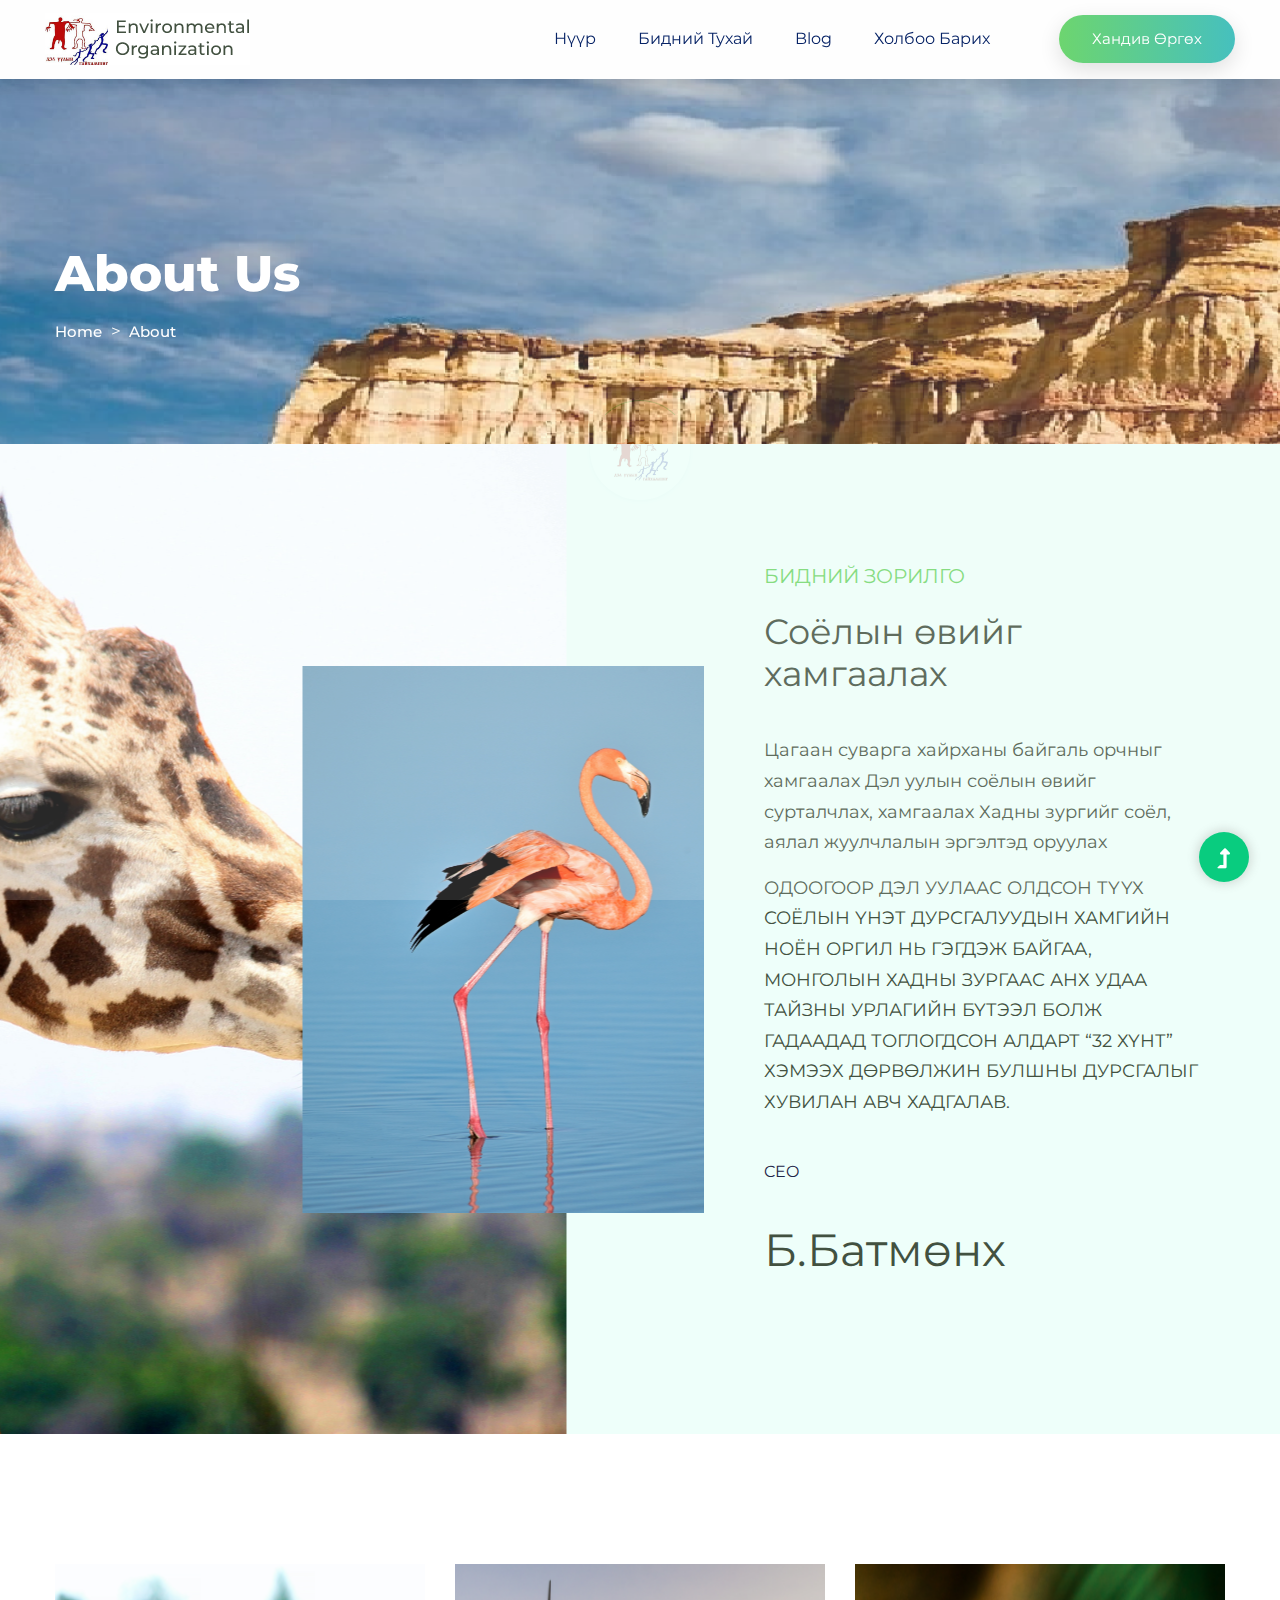
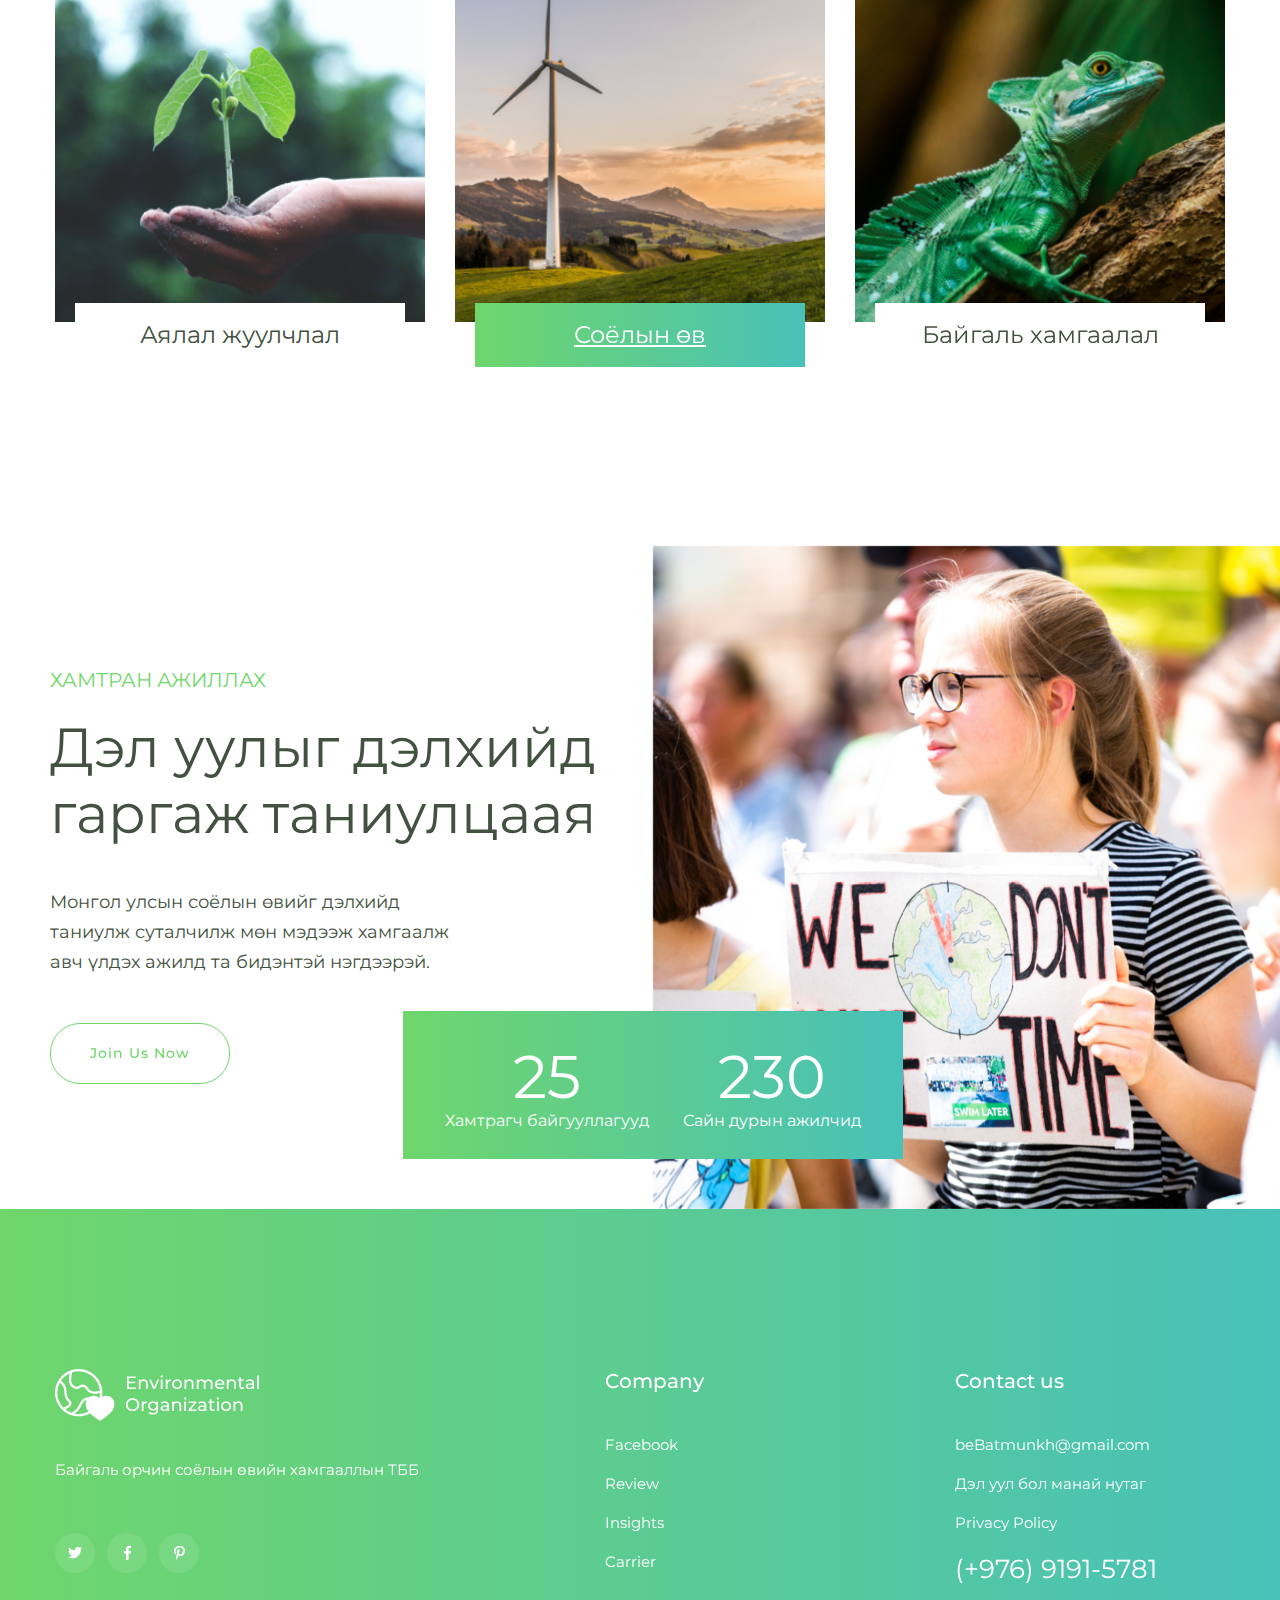
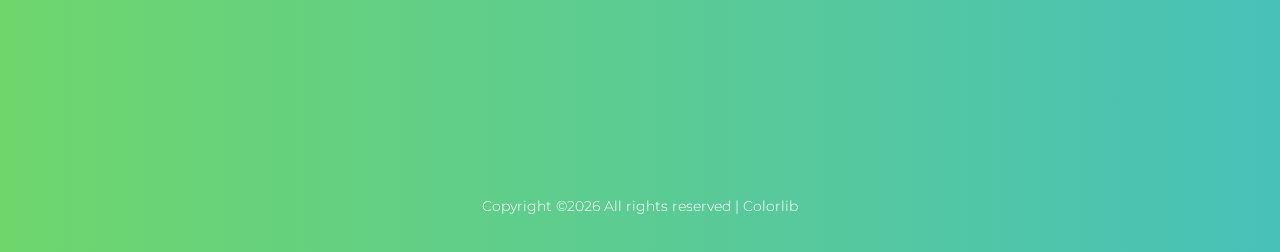
==== about.html @ ef994e54 "Initial commit" ====
<!doctype html>
<html class="no-js" lang="zxx">
<head>
    <meta charset="utf-8">
    <meta http-equiv="x-ua-compatible" content="ie=edge">
    <title>Бидний тухай</title>
    <meta name="description" content="">
    <meta name="viewport" content="width=device-width, initial-scale=1">
    <link rel="manifest" href="site.webmanifest">
    <link rel="shortcut icon" type="image/x-icon" href="assets/img/favicon.ico">

    <!-- CSS here -->
    <link rel="stylesheet" href="assets/css/bootstrap.min.css">
    <link rel="stylesheet" href="assets/css/owl.carousel.min.css">
    <link rel="stylesheet" href="assets/css/slicknav.css">
    <link rel="stylesheet" href="assets/css/flaticon.css">
    <link rel="stylesheet" href="assets/css/progressbar_barfiller.css">
    <link rel="stylesheet" href="assets/css/gijgo.css">
    <link rel="stylesheet" href="assets/css/animate.min.css">
    <link rel="stylesheet" href="assets/css/animated-headline.css">
    <link rel="stylesheet" href="assets/css/magnific-popup.css">
    <link rel="stylesheet" href="assets/css/fontawesome-all.min.css">
    <link rel="stylesheet" href="assets/css/themify-icons.css">
    <link rel="stylesheet" href="assets/css/slick.css">
    <link rel="stylesheet" href="assets/css/nice-select.css">
    <link rel="stylesheet" href="assets/css/style.css">
</head>
<body>
    <!-- ? Preloader Start -->
    <div id="preloader-active">
        <div class="preloader d-flex align-items-center justify-content-center">
            <div class="preloader-inner position-relative">
                <div class="preloader-circle"></div>
                <div class="preloader-img pere-text">
                    <img src="assets/img/logo/loder.jpg" alt="">
                </div>
            </div>
        </div>
    </div>
    <!-- Preloader Start -->
    <header>
        <!-- Header Start -->
        <div class="header-area">
            <div class="main-header ">
                <div class="header-bottom  header-sticky">
                    <div class="container-fluid">
                        <div class="row align-items-center">
                            <!-- Logo -->
                            <div class="col-xl-2 col-lg-2">
                                <div class="logo">
                                    <a href="index.html"><img src="assets/img/logo/logo.png" alt=""></a>
                                </div>
                            </div>
                            <div class="col-xl-10 col-lg-10">
                                <div class="menu-wrapper  d-flex align-items-center justify-content-end">
                                    <!-- Main-menu -->
                                    <div class="main-menu d-none d-lg-block">
                                        <nav>
                                            <ul id="navigation">                                                                                          
                                                <li><a href="index.html">Нүүр</a></li>
                                                <li><a href="about.html">Бидний тухай</a></li>
                                                <li><a href="blog.html">Blog</a>
                                                    <ul class="submenu">
                                                        <li><a href="blog.html">Blog</a></li>
                                                        <!-- <li><a href="blog_details.html">Blog Details</a></li> -->
                                                        <!-- <li><a href="elements.html">Element</a></li> -->
                                                    </ul>
                                                </li>
                                                <li><a href="contact.html">Холбоо барих</a></li>
                                            </ul>
                                        </nav>
                                    </div>
                                    <!-- Header-btn -->
                                    <div class="header-right-btn d-none d-lg-block ml-20">
                                        <a href="contact.html" class="btn header-btn">Хандив өргөх</a>
                                    </div>
                                </div>
                            </div> 
                            <!-- Mobile Menu -->
                            <div class="col-12">
                                <div class="mobile_menu d-block d-lg-none"></div>
                            </div>
                        </div>
                    </div>
                </div>
            </div>
        </div>
        <!-- Header End -->
    </header>
    <main>
        <!--? Hero Start -->
        <div class="slider-area2">
            <div class="slider-height2 d-flex align-items-center">
                <div class="container">
                    <div class="row">
                        <div class="col-xl-12">
                            <div class="hero-cap hero-cap2 pt-70">
                                <h2>About us</h2>
                                <nav aria-label="breadcrumb">
                                    <ol class="breadcrumb">
                                        <li class="breadcrumb-item"><a href="index.html">Home</a></li>
                                        <li class="breadcrumb-item"><a href="#">About</a></li> 
                                    </ol>
                                </nav>
                            </div>
                        </div>
                    </div>
                </div>
            </div>
        </div>
        <!-- Hero End -->

        <!--? Visit Our Tailor Start -->
        <div class="visit-tailor-area fix">
            <!--Right Contents  -->
            <div class="tailor-offers"></div>
            <!-- left Contents -->
            <div class="tailor-details">
                <span>Бидний зорилго</span>
                <h2>Соёлын өвийг хамгаалах</h2>
                <p>Цагаан суварга хайрханы байгаль орчныг хамгаалах
                    Дэл уулын соёлын өвийг сурталчлах, хамгаалах
                    Хадны зургийг соёл, аялал жуулчлалын эргэлтэд оруулах</p>
                <p class="pera-bottom">ОДООГООР ДЭЛ УУЛААС ОЛДСОН ТҮҮХ СОЁЛЫН ҮНЭТ ДУРСГАЛУУДЫН ХАМГИЙН НОЁН ОРГИЛ НЬ ГЭГДЭЖ БАЙГАА,
                    МОНГОЛЫН ХАДНЫ ЗУРГААС АНХ УДАА ТАЙЗНЫ УРЛАГИЙН БҮТЭЭЛ БОЛЖ ГАДААДАД ТОГЛОГДСОН АЛДАРТ “32 ХҮНТ” ХЭМЭЭХ ДӨРВӨЛЖИН 
                    БУЛШНЫ ДУРСГАЛЫГ ХУВИЛАН АВЧ ХАДГАЛАВ. </p>
                <div class="footer-tittles">
                    <p>CEO</p>
                    <h2>Б.Батмөнх</h2>
                </div>
            </div>
        </div>
        <!-- Visit Our Tailor End -->
        <!--? Services Area Start -->
        <div class="service-area section-padding30">
            <div class="container">
                <div class="row">
                    <div class="col-lg-4 col-md-6 col-sm-11">
                        <div class="single-cat text-center mb-30">
                            <div class="cat-icon">
                                <img src="assets/img/gallery/services1.png" alt="">
                            </div>
                            <div class="cat-cap">
                                <h5><a href="blog_resort.html">Аялал жуулчлал</a></h5>
                            </div>
                        </div>
                    </div>
                    <div class="col-lg-4 col-md-6 col-sm-11">
                        <div class="single-cat active text-center mb-30">
                            <div class="cat-icon">
                                <img src="assets/img/gallery/services2.png" alt="">
                            </div>
                            <div class="cat-cap">
                                <h5><a href="blog_details.html">Соёлын өв</a></h5>
                            </div>
                        </div>
                    </div>
                    <div class="col-lg-4 col-md-6 col-sm-11">
                        <div class="single-cat text-center mb-30">
                            <div class="cat-icon">
                                <img src="assets/img/gallery/services3.png" alt="">
                            </div>
                            <div class="cat-cap">
                                <h5><a href="#">Байгаль хамгаалал</a></h5>
                            </div>
                        </div>
                    </div>
                </div>
            </div>
        </div>
        <!-- Services Area End -->
        <!--? About Area Start -->
        <section class="support-company-area fix pt-10">
            <div class="support-wrapper align-items-center">
                <div class="left-content">
                    <!-- section tittle -->
                    <div class="section-tittle section-tittle2 mb-30">
                        <span>Хамтран ажиллах</span>
                        <h2>Дэл уулыг дэлхийд гаргаж таниулцаая</h2>
                    </div>
                    <div class="support-caption">
                        <p class="pera-top">Монгол улсын соёлын өвийг дэлхийд таниулж суталчилж мөн мэдээж хамгаалж авч үлдэх ажилд 
                            та бидэнтэй нэгдээрэй.
                        </p>
                        <a href="#" class="border-btn">Join Us Now</a>
                    </div>
                </div>
                <div class="right-content">
                    <!-- img -->
                    <div class="right-img">
                        <img src="assets/img/gallery/safe_in.png" alt="">
                    </div>
                    <div class="support-img-cap text-center d-flex">
                        <div class="single-one">
                            <span>25</span>
                            <p>Хамтрагч байгууллагууд</p>
                        </div>
                        <div class="single-two">
                            <span>230</span>
                            <p>Сайн дурын ажилчид</p>
                        </div>
                    </div>
                </div>
            </div>
        </section>
        <!-- About Area End -->
    </main>
    <footer>
        <div class="footer-wrapper">
         <!-- Footer Start-->
         <div class="footer-area footer-padding">
           <div class="container ">
             <div class="row justify-content-between">
               <div class="col-xl-4 col-lg-3 col-md-8 col-sm-8">
                 <div class="single-footer-caption mb-50">
                   <div class="single-footer-caption mb-30">
                     <!-- logo -->
                     <div class="footer-logo mb-35">
                       <a href="index.html"><img src="assets/img/logo/logo2_footer.png" alt=""></a>
                     </div>
                     <div class="footer-tittle">
                       <div class="footer-pera">
                         <p>Байгаль орчин соёлын өвийн хамгааллын ТББ</p>
                       </div>
                     </div>
                     <!-- social -->
                     <div class="footer-social">
                       <a href="#"><i class="fab fa-twitter"></i></a>
                       <a href="https://www.facebook.com/DelUulMongolia/?ref=page_internal"><i class="fab fa-facebook-f"></i></a>
                       <a href="#"><i class="fab fa-pinterest-p"></i></a>
                     </div>
                   </div>
                 </div>
               </div>
               
               <div class="col-xl-2 col-lg-2 col-md-4 col-sm-4">
                 <div class="single-footer-caption mb-50">
                   <div class="footer-tittle">
                     <h4>Company</h4>
                     <ul>
                       <li><a href="https://www.facebook.com/DelUulMongolia/?ref=page_internal">Facebook</a></li>
                       <li><a href="#">Review</a></li>
                       <li><a href="#">Insights</a></li>
                       <li><a href="#">Carrier</a></li>
                     </ul>
                   </div>
                 </div>
               </div>
               <div class="col-xl-3 col-lg-4 col-md-6 col-sm-4">
                 <div class="single-footer-caption mb-50">
                   <div class="footer-tittle">
                     <h4>Contact us</h4>
                     <ul>
                       <li><a href="#">beBatmunkh@gmail.com</a></li>
                       <li><a href="#">Дэл уул бол манай нутаг</a></li>
                       <li><a href="#">Privacy Policy</a></li>
                       <li class="number"><a href="#">(+976) 9191-5781</a></li>
                     </ul>
                   </div>
                 </div>
               </div>
             </div>
           </div>
         </div>
         <!-- footer-bottom area -->
         <div class="footer-bottom-area">
           <div class="container">
             <div class="footer-border">
               <div class="row d-flex align-items-center">
                 <div class="col-xl-12 ">
                   <div class="footer-copy-right text-center">
                     <p><!-- Link back to Colorlib can't be removed. Template is licensed under CC BY 3.0. -->
                      Copyright &copy;<script>document.write(new Date().getFullYear());</script> All rights reserved | <a href="https://colorlib.com" target="_blank">Colorlib</a>
                      <!-- Link back to Colorlib can't be removed. Template is licensed under CC BY 3.0. --></p>
                    </div>
                  </div>
                </div>
              </div>
            </div>
          </div>
          <!-- Footer End-->
        </div>
      </footer>

      <!-- Scroll Up -->
      <div id="back-top" >
        <a title="Go to Top" href="#"> <i class="fas fa-level-up-alt"></i></a>
    </div>

    <!-- JS here -->

    <script src="./assets/js/vendor/modernizr-3.5.0.min.js"></script>
    <!-- Jquery, Popper, Bootstrap -->
    <script src="./assets/js/vendor/jquery-1.12.4.min.js"></script>
    <script src="./assets/js/popper.min.js"></script>
    <script src="./assets/js/bootstrap.min.js"></script>
    <!-- Jquery Mobile Menu -->
    <script src="./assets/js/jquery.slicknav.min.js"></script>

    <!-- Jquery Slick , Owl-Carousel Plugins -->
    <script src="./assets/js/owl.carousel.min.js"></script>
    <script src="./assets/js/slick.min.js"></script>
    <!-- One Page, Animated-HeadLin -->
    <script src="./assets/js/wow.min.js"></script>
    <script src="./assets/js/animated.headline.js"></script>
    <script src="./assets/js/jquery.magnific-popup.js"></script>

    <!-- Date Picker -->
    <script src="./assets/js/gijgo.min.js"></script>
    <!-- Nice-select, sticky -->
    <script src="./assets/js/jquery.nice-select.min.js"></script>
    <script src="./assets/js/jquery.sticky.js"></script>
    <!-- Progress -->
    <script src="./assets/js/jquery.barfiller.js"></script>
    
    <!-- counter , waypoint,Hover Direction -->
    <script src="./assets/js/jquery.counterup.min.js"></script>
    <script src="./assets/js/waypoints.min.js"></script>
    <script src="./assets/js/jquery.countdown.min.js"></script>
    <script src="./assets/js/hover-direction-snake.min.js"></script>

    <!-- contact js -->
    <script src="./assets/js/contact.js"></script>
    <script src="./assets/js/jquery.form.js"></script>
    <script src="./assets/js/jquery.validate.min.js"></script>
    <script src="./assets/js/mail-script.js"></script>
    <script src="./assets/js/jquery.ajaxchimp.min.js"></script>
    
    <!-- Jquery Plugins, main Jquery -->	
    <script src="./assets/js/plugins.js"></script>
    <script src="./assets/js/main.js"></script>
    
</body>
</html>
---- assets/css/flaticon.css ----
/*
  	Flaticon icon font: Flaticon
  	Creation date: 02/06/2020 05:24
  	*/

@font-face {
  font-family: "Flaticon";
  src: url("../fonts/Flaticon.eot");
  src: url("../fonts/Flaticon.eot?#iefix") format("embedded-opentype"),
       url("../fonts/Flaticon.woff2") format("woff2"),
       url("../fonts/Flaticon.woff") format("woff"),
       url("../fonts/Flaticon.ttf") format("truetype"),
       url("../fonts/Flaticon.svg#Flaticon") format("svg");
  font-weight: normal;
  font-style: normal;
}

@media screen and (-webkit-min-device-pixel-ratio:0) {
  @font-face {
    font-family: "Flaticon";
    src: url("../fonts/Flaticon.svg#Flaticon") format("svg");
  }
}

[class^="flaticon-"]:before, [class*=" flaticon-"]:before,
[class^="flaticon-"]:after, [class*=" flaticon-"]:after {   
  font-family: Flaticon;
font-style: normal;
}

.flaticon-null:before { content: "\f100"; }
.flaticon-null-1:before { content: "\f101"; }
.flaticon-gear:before { content: "\f102"; }
.flaticon-think:before { content: "\f103"; }
---- assets/css/progressbar_barfiller.css ----
/* Custom Code skills */
.single-skill{
  display: flex;
}

.single-skill span {
	color: #79838b;
	font-size: 13px;
	font-weight: 300;
	letter-spacing: 0;
	margin-bottom: 14px;
	display: block;
}
.single-skill .bar-progress {
	width: 100%;
}
.single-skill .bar-title {
  width: 20%;
  margin-bottom: 19px;
}

.skills-content {
  padding-top: 200px;
  padding-left: 70px;
}

.skills-shape-bg {
  height: 651px;
  width: 868px;
  position: absolute;
  content: "";
  border: 2px solid #4d4d4d;
  left: 40%;
  top: 255px;
}

.skills-shape-bg::before {
  position: absolute;
  content: "";
  height: 465px;
  width: 300px;
  border: 2px solid #4d4d4d;
  left: -35%;
  top: 50%;
  transform: translateY(-50%);
  border-right: 0;
}



/* Default */
.barfiller {
	width: 100%;
	height: 10px;
	background: #f6f9fc;
  position: relative;
  border-radius: 5px;
}

.barfiller .fill {
  display: block;
  position: relative;
  width: 0px;
  height: 100%;
  background: #333;
  z-index: 1;
  border-radius: 5px;
}

.barfiller .tipWrap { display: none; }

.barfiller .tip {
  margin-top: -28px;
  padding: 2px 4px;
  font-size: 16px;
  color: #09cc7f;
  left: 0px;
  position: absolute;
  z-index: 2;
  background: transparent;
  font-weight: 800;
}

.barfiller .tip:after {
  border: solid;
  border-color: rgba(0,0,0,.8) transparent;
  border-width: 6px 6px 0 6px;
  content: "";
  display: block;
  position: absolute;
  left: 9px;
  top: 100%;
  z-index: 9;
  display: none;
  
}
---- assets/css/gijgo.css ----
.gj-button {
    background-color: #f5f5f5;
    border: 1px solid #ddd;
    color: #000;
    border-radius: 3px;
    padding: 6px 10px;
    cursor: pointer;
}

.gj-unselectable {
    -webkit-touch-callout: none;
    -webkit-user-select: none;
    -khtml-user-select: none;
    -moz-user-select: none;
    -ms-user-select: none;
    user-select: none;
}

.gj-row {
    display: -webkit-box;
    display: -ms-flexbox;
    display: flex;
    -ms-flex-wrap: wrap;
    flex-wrap: wrap;
}

.gj-margin-left-5 {
    margin-left: 5px;
}

.gj-margin-left-10 {
    margin-left: 10px;
}

.gj-width-full {
    width: 100%;
}

.gj-cursor-pointer {
    cursor: pointer;
}

.gj-text-align-center {
    text-align: center;
}

.gj-font-size-16 {
    font-size: 16px;
}

.gj-hidden {
    display: none;
}

/** Material Design */
.gj-button-md {
    background: 0 0;
    border: none;
    border-radius: 2px;
    color: rgba(0, 0, 0, 0.87);
    position: relative;
    height: 36px;
    margin: 0;
    min-width: 64px;
    padding: 0 16px;
    display: inline-block;
    font-family: "Roboto","Helvetica","Arial",sans-serif;
    font-size: 1rem;
    font-weight: 500;
    text-transform: uppercase;
    letter-spacing: 0;
    overflow: hidden;
    will-change: box-shadow;
    transition: box-shadow .2s cubic-bezier(.4,0,1,1),background-color .2s cubic-bezier(.4,0,.2,1),color .2s cubic-bezier(.4,0,.2,1);
    outline: none;
    cursor: pointer;
    text-decoration: none;
    text-align: center;
    line-height: 36px;
    vertical-align: middle;
    overflow: hidden;
    -webkit-user-select: none;
    -moz-user-select: none;
    -ms-user-select: none;
    user-select: none;
}

.gj-button-md:hover {
    background-color: rgba(158,158,158,.2);
}

.gj-button-md:disabled {
    color: rgba(0,0,0,.26);
    background: 0 0;
}

.gj-button-md .material-icons,
.gj-button-md .gj-icon {
    vertical-align: middle;
    /*font-size: 1.3rem;
    margin-right: 4px;*/
}

.gj-button-md.gj-button-md-icon {
    width: 24px;
    height: 31px;
    min-width: 24px;
    padding: 0px;
    display: table;
}

.gj-button-md.gj-button-md-icon .material-icons,
.gj-button-md.gj-button-md-icon .gj-icon {
    display: table-cell;
    margin-right: 0px;
    width: 24px;
    height: 24px;
}

.gj-button-md.active {
    background-color: rgba(158,158,158,.4);
}

.gj-button-md-group {
    position: relative;
    display: inline-block;
    vertical-align: middle;
}
.gj-textbox-md {
	/* border: none; */
	/* border-bottom: 1px solid rgba(0,0,0,.42); */
	display: block;
	font-family: "Helvetica","Arial",sans-serif;
	font-size: 16px;
	line-height: 16px;
	/* padding: 4px 0px; */
	margin: 0;
	/* width: 100%; */
	background: 0 0;
	/* text-align: ; */
	color: rgba(0,0,0,.87);
	padding-left: 44px;
	border: 1px solid #dca73a;
	/* padding: 15px 15px; */
	/* text-align: center; */
	width: 177px;
	height: 55px;
	border-radius: 5px;
}
.gj-textbox-md:focus,
.gj-textbox-md:active {
    /* border-bottom: 2px solid rgba(0,0,0,.42); */
    outline: none;
}

.gj-textbox-md::placeholder {
    color: #8e8e8e;
}

.gj-textbox-md:-ms-input-placeholder {
    color: #8e8e8e;
}

.gj-textbox-md::-ms-input-placeholder {
    color: #8e8e8e;
}

.gj-md-spacer-24 {
    min-width: 24px;
    width: 24px;
    display: inline-block;
}

.gj-md-spacer-32 {
    min-width: 32px;
    width: 32px;
    display: inline-block;
}

.gj-modal {
    position: fixed;
    top: 0;
    right: 0;
    bottom: 0;
    left: 0;
    z-index: 1203;
    display: none;
    overflow: hidden;
    -webkit-overflow-scrolling: touch;
    outline: 0;
    background-color: rgba(0, 0, 0, 0.54118);
    transition: 200ms ease opacity;
    will-change: opacity;
}

/* List */
ul.gj-list li [data-role="wrapper"] {
    display: table;
    width: 100%;
}

ul.gj-list li [data-role="checkbox"] {
    display: table-cell;
    vertical-align:middle;
    text-align:center;
}

ul.gj-list li [data-role="image"] {
    display: table-cell;
    vertical-align:middle;
    text-align:center;
}

ul.gj-list li [data-role="display"] {
    display: table-cell;
    vertical-align:middle;
    cursor: pointer;
}

ul.gj-list li [data-role="display"]:empty:before {
  content: "\200b"; /* unicode zero width space character */
}

/* List - Bootstrap */
ul.gj-list-bootstrap {
    padding-left: 0px;
    margin-bottom: 0px;
}

ul.gj-list-bootstrap li {
    padding: 0px;
}

ul.gj-list-bootstrap li [data-role="wrapper"] {
    padding: 0px 10px;
}

ul.gj-list-bootstrap li [data-role="checkbox"] {
    width: 24px;
    padding: 3px;
}

ul.gj-list-bootstrap li [data-role="image"] {
    width: 24px;
    height: 24px;
}

ul.gj-list-bootstrap li [data-role="display"] {
    padding: 8px 0px 8px 4px;
}

.list-group-item.active ul li, .list-group-item.active:focus ul li, .list-group-item.active:hover ul li {
    text-shadow: none;
    color:initial;
}

/* List - Material Design */
ul.gj-list-md {
    padding: 0px;
    list-style: none;
    list-style-type: none;
    line-height: 24px;
    letter-spacing: 0;
    color: #616161; /* Gray 700 */
}

ul.gj-list-md li {
    display: list-item;
    list-style-type: none;
    padding: 0px;
    min-height: unset;
    box-sizing: border-box;
    align-items: center;
    cursor: default;
    overflow: hidden;

    font-family: "Roboto","Helvetica","Arial",sans-serif;
    font-size: 16px;
    font-weight: 400;
    letter-spacing: .04em;
    line-height: 1;
    
    -webkit-flex-direction: row;
    -ms-flex-direction: row;
    flex-direction: row;
    -webkit-flex-wrap: nowrap;
    -ms-flex-wrap: nowrap;
    flex-wrap: nowrap;
}

ul.gj-list-md li [data-role="checkbox"] {
    height: 24px;
    width: 24px;
}

ul.gj-list-md li [data-role="image"] {
    height: 24px;
    width: 24px;
}

ul.gj-list-md li [data-role="display"] {
    padding: 8px 0px 8px 5px;
    order: 0;
    flex-grow: 2;
    text-decoration: none;
    box-sizing: border-box;
    align-items: center;
    text-align: left;
    color: rgba(0,0,0,.87);
}

ul.gj-list-md li.disabled>[data-role="wrapper"]>[data-role="display"] {
    color: #9E9E9E; /* Gray 500 */
}

.gj-list-md-active {
    background: #e0e0e0;
    color: #3f51b5;
}


/* Picker */
.gj-picker {
    position: absolute;
    z-index: 1203;
    background-color: #fff;
}

.gj-picker .selected {
    color: #fff;
}

/* Material Design */
.gj-picker-md {
    font-family: "Roboto","Helvetica","Arial",sans-serif;
    font-size: 16px;
    font-weight: 400;
    letter-spacing: .04em;
    line-height: 1;
    color: rgba(0,0,0,.87);
    border: 1px solid #E0E0E0;
}

.gj-modal .gj-picker-md {
    border: 0px;
}

.gj-picker-md [role="header"] {
    color: rgba(255, 255, 255, 0.54);
    display: flex;
    background: #2196f3;
    align-items: baseline;
    user-select: none;
    justify-content: center;
}

.gj-picker-md [role="footer"] {
    float: right;
    padding: 10px;
}

.gj-picker-md [role="footer"] button.gj-button-md {
    color: #2196f3;
    font-weight: bold;
    font-size: 13px;
}

/* Bootstrap */
.gj-picker-bootstrap {
    border-radius: 4px;
    border: 1px solid #E0E0E0;
}

.gj-picker-bootstrap .selected {
    color: #888;
}

.gj-picker-bootstrap [role="header"] {
    background: #eee;
    color: #AAA;
}
@font-face {
    font-family: 'gijgo-material';
    src: url('../fonts/gijgo-material.eot?235541');
    src: url('../fonts/gijgo-material.eot?235541#iefix') format('embedded-opentype'), url('../fonts/gijgo-material.ttf?235541') format('truetype'), url('../fonts/gijgo-material.woff?235541') format('woff'), url('../fonts/gijgo-material.svg?235541#gijgo-material') format('svg');
    font-weight: normal;
    font-style: normal;
}

.gj-icon {
    /* use !important to prevent issues with browser extensions that change fonts */
    font-family: 'gijgo-material' !important;
    font-size: 24px;
    speak: none;
    font-style: normal;
    font-weight: normal;
    font-variant: normal;
    text-transform: none;
    line-height: 1;
    /* Enable Ligatures ================ */
    letter-spacing: 0;
    -webkit-font-feature-settings: "liga";
    -moz-font-feature-settings: "liga=1";
    -moz-font-feature-settings: "liga";
    -ms-font-feature-settings: "liga" 1;
    font-feature-settings: "liga";
    -webkit-font-variant-ligatures: discretionary-ligatures;
    font-variant-ligatures: discretionary-ligatures;
    /* Better Font Rendering =========== */
    -webkit-font-smoothing: antialiased;
    -moz-osx-font-smoothing: grayscale;
}

.gj-icon.undo:before {
    content: "\e900";
}

.gj-icon.vertical-align-top:before {
    content: "\e901";
}

.gj-icon.vertical-align-center:before {
    content: "\e902";
}

.gj-icon.vertical-align-bottom:before {
    content: "\e903";
}

.gj-icon.arrow-dropup:before {
    content: "\e904";
}

.gj-icon.clock:before {
    content: "\e905";
}

.gj-icon.refresh:before {
    content: "\e906";
}

.gj-icon.last-page:before {
    content: "\e907";
}

.gj-icon.first-page:before {
    content: "\e908";
}

.gj-icon.cancel:before {
    content: "\e909";
}

.gj-icon.clear:before {
    content: "\e90a";
}

.gj-icon.check-circle:before {
    content: "\e90b";
}

.gj-icon.delete:before {
    content: "\e90c";
}

.gj-icon.arrow-upward:before {
    content: "\e90d";
}

.gj-icon.arrow-forward:before {
    content: "\e90e";
}

.gj-icon.arrow-downward:before {
    content: "\e90f";
}

.gj-icon.arrow-back:before {
    content: "\e910";
}

.gj-icon.list-numbered:before {
    content: "\e911";
}

.gj-icon.list-bulleted:before {
    content: "\e912";
}

.gj-icon.indent-increase:before {
    content: "\e913";
}

.gj-icon.indent-decrease:before {
    content: "\e914";
}

.gj-icon.redo:before {
    content: "\e915";
}

.gj-icon.align-right:before {
    content: "\e916";
}

.gj-icon.align-left:before {
    content: "\e917";
}

.gj-icon.align-justify:before {
    content: "\e918";
}

.gj-icon.align-center:before {
    content: "\e919";
}

.gj-icon.strikethrough:before {
    content: "\e91a";
}

.gj-icon.italic:before {
    content: "\e91b";
}

.gj-icon.underlined:before {
    content: "\e91c";
}

.gj-icon.bold:before {
    content: "\e91d";
}

.gj-icon.arrow-dropdown:before {
    content: "\e91e";
}

.gj-icon.done:before {
    content: "\e91f";
}

.gj-icon.pencil:before {
    content: "\e920";
}

.gj-icon.minus:before {
    content: "\e921";
}

.gj-icon.plus:before {
    content: "\e922";
}

.gj-icon.chevron-up:before {
    content: "\e923";
}

.gj-icon.chevron-right:before {
    content: "\e924";
}

.gj-icon.chevron-down:before {
    content: "\e925";
}

.gj-icon.chevron-left:before {
    content: "\e926";
}

.gj-icon.event:before {
    content: "\e927";
}
.gj-draggable {
    cursor: move;
}
.gj-resizable-handle {
    position: absolute;
    font-size: 0.1px;
    display: block;
    -ms-touch-action: none;
    touch-action: none;
    z-index: 1203;
}

.gj-resizable-n {
    cursor: n-resize;
    height: 7px;
    width: 100%;
    top: -5px;
    left: 0;
}
.gj-resizable-e {
    cursor: e-resize;
    width: 7px;
    right: -5px;
    top: 0;
    height: 100%;
}
.gj-resizable-s {
    cursor: s-resize;
    height: 7px;
    width: 100%;
    bottom: -5px;
    left: 0;
}
.gj-resizable-w {
	cursor: w-resize;
	width: 7px;
	left: -5px;
	top: 0;
	height: 100%;
}
.gj-resizable-se {
	cursor: se-resize;
	width: 12px;
	height: 12px;
	right: 1px;
	bottom: 1px;
}
.gj-resizable-sw {
	cursor: sw-resize;
	width: 9px;
	height: 9px;
	left: -5px;
	bottom: -5px;
}
.gj-resizable-nw {
	cursor: nw-resize;
	width: 9px;
	height: 9px;
	left: -5px;
	top: -5px;
}
.gj-resizable-ne {
	cursor: ne-resize;
	width: 9px;
	height: 9px;
	right: -5px;
	top: -5px;
}

.gj-dialog-footer {
    position: absolute;
    bottom: 0px;
    width: 100%;
    margin-top: 0px;
}

.gj-dialog-scrollable [data-role="body"] {
    overflow-x: hidden;
    overflow-y: scroll;
}

/** Bootstrap 3 **/
.gj-dialog-bootstrap {
    overflow: hidden;
    z-index: 1202;
}

.gj-dialog-bootstrap [data-role="title"] {
    display: inline;
}
.gj-dialog-bootstrap [data-role="close"] {
    line-height: 1.42857143;
}

/** Bootstrap 4 **/
.gj-dialog-bootstrap4 {
    overflow: hidden;
    z-index: 1202;
}

.gj-dialog-bootstrap4 [data-role="title"] {
    display: inline;
}
.gj-dialog-bootstrap4 [data-role="close"] {
    line-height: 1.5;
}

/** Material Design **/
.gj-dialog-md {
    background-color: #FFF;
    overflow: hidden;
    border: none;
    box-shadow: 0 11px 15px -7px rgba(0,0,0,.2), 0 24px 38px 3px rgba(0,0,0,.14), 0 9px 46px 8px rgba(0,0,0,.12);
    box-sizing: border-box;
    position: relative;
    display: -webkit-box;
    display: -webkit-flex;
    display: -ms-flexbox;
    display: flex;
    -webkit-box-orient: vertical;
    -webkit-box-direction: normal;
    -webkit-flex-direction: column;
    -ms-flex-direction: column;
    flex-direction: column;
    -webkit-background-clip: padding-box;
    background-clip: padding-box;
    outline: 0;
    z-index: 1202;
}

.gj-dialog-md-header {
    padding: 24px 24px 0px 24px;
    font-family: "Roboto","Helvetica","Arial",sans-serif;
}

.gj-dialog-md-title {
    margin: 0;
    font-weight: 400;
    display: inline;
    line-height: 28px;
    font-size: 20px;
}

.gj-dialog-md-close {
    -webkit-appearance: none;
    padding: 0;
    cursor: pointer;
    background: 0 0;
    border: 0;
    float: right;
    line-height: 28px;
    font-size: 28px;
}

.gj-dialog-md-body {
    padding: 20px 24px 24px 24px;
    color: rgba(0,0,0,.54);
    font-family: "Helvetica","Arial",sans-serif;
    font-size: 14px;
    font-weight: 400;
    line-height: 20px;
}

.gj-dialog-md-footer {
    padding: 8px 8px 8px 24px;
    display: -webkit-flex;
    display: -ms-flexbox;
    display: flex;
    -webkit-flex-direction: row-reverse;
    -ms-flex-direction: row-reverse;
    flex-direction: row-reverse;
    -webkit-flex-wrap: wrap;
    -ms-flex-wrap: wrap;
    flex-wrap: wrap;

    box-sizing: border-box;
}

.gj-dialog-md-footer>*:first-child {
    margin-right: 0;
}

.gj-dialog-md-footer>* {
    margin-right: 8px;
    height: 36px;
}
DIV.gj-grid-wrapper {
    margin: auto;
    position: relative;
    clear:both;
    z-index: 1;
}

TABLE.gj-grid {
    margin: auto;    
    border-collapse: collapse;
    width: 100%;
    table-layout: fixed;
}

TABLE.gj-grid THEAD TH [data-role="selectAll"] {
    margin: auto;
}

TABLE.gj-grid THEAD TH [data-role="title"] {
    display: inline-block;
}

TABLE.gj-grid THEAD TH [data-role="sorticon"] {
    display: inline-block;
}

TABLE.gj-grid THEAD TH {
    overflow: hidden;
    text-overflow: ellipsis;
}

TABLE.gj-grid.autogrow-header-row THEAD TH {
    overflow: auto;
    text-overflow: initial;
    white-space: pre-wrap;
    -ms-word-break: break-word;
    word-break: break-word;
}

TABLE.gj-grid > tbody > tr > td {
    overflow: hidden;
    position: relative;
}

table.gj-grid tbody div[data-role="display"] {
    vertical-align: middle;
    text-indent: 0;
    white-space: pre-wrap;
    -ms-word-break: break-word;
    word-break: break-word;
}

table.gj-grid.fixed-body-rows tbody div[data-role="display"] {
    overflow: hidden;
    text-overflow: ellipsis;
    white-space: nowrap;
    -ms-word-break: initial;
    word-break: initial;
}

table.gj-grid tfoot DIV[data-role="display"] {
    vertical-align: middle;
    text-indent: 0;
    display: flex;
}

TABLE.gj-grid .fa {
    padding: 2px;
}

TABLE.gj-grid > tbody > tr > td > div {
    padding: 2px;
    overflow: hidden;
}

DIV.gj-grid-wrapper DIV.gj-grid-loading-cover
{
    background: #BBBBBB;
    opacity: 0.5;
    position: absolute;
    vertical-align: middle;
}

DIV.gj-grid-wrapper DIV.gj-grid-loading-text
{
    position: absolute;
    font-weight: bold;
}

/* Bootstrap Theme */
table.gj-grid-bootstrap thead th {
    background-color: #f5f5f5;
    vertical-align:middle;
}

table.gj-grid-bootstrap thead th [data-role="sorticon"] {
    margin-left: 5px;
}

table.gj-grid-bootstrap thead th [data-role="sorticon"] i.gj-icon,
table.gj-grid-bootstrap thead th [data-role="sorticon"] i.material-icons {
    position: absolute;
    font-size: 20px;
    top: 15px;
}

table.gj-grid-bootstrap tbody tr td div[data-role="display"] {
    padding: 0px;
}

.gj-grid-bootstrap-4 .gj-checkbox-bootstrap {
    display: inline-block;
    padding-top: 2px;
}

.gj-grid-bootstrap-4 tbody tr.active {
    background-color: rgba(0,0,0,.075);
}

/* Material Design Theme */
.gj-grid-md {
    position: relative;
    border: 1px solid #e0e0e0;
    border-collapse: collapse;
    white-space: nowrap;
    font-size: 13px;
    font-family: "Roboto","Helvetica","Arial",sans-serif;
    background-color: #fff;
}

.gj-grid-md td:first-of-type, .gj-grid-md th:first-of-type {
    padding-left: 24px;
}

.gj-grid-md th {
    position: relative;
    vertical-align: bottom;
    font-weight: 700;
    line-height: 31px;
    letter-spacing: 0;
    height: 56px;
    font-size: 12px;
    color: rgba(0,0,0,.54);
    padding-bottom: 8px;
    box-sizing: border-box;
    padding: 12px 18px;
    text-align: right;
}

.gj-grid-md td {
    position: relative;
    height: 48px;
    border-top: 1px solid #e0e0e0;
    border-bottom: 1px solid #e0e0e0;
    padding: 12px 18px;
    box-sizing: border-box;
    text-align: left;
    color: rgba(0,0,0,.87);
}

.gj-grid-md tbody tr {
    position: relative;
    height: 48px;
    transition-duration: .28s;
    transition-timing-function: cubic-bezier(.4,0,.2,1);
    transition-property: background-color;
}

.gj-grid-md tbody tr:hover {
    background-color: #EEEEEE; /* Gray 200 */
}

.gj-grid-md tbody tr.gj-grid-md-select {
    background-color: #F5F5F5; /* Grey 100 */
}


table.gj-grid-md thead th [data-role="sorticon"] {
    margin-left: 5px;
}

table.gj-grid-md thead th [data-role="sorticon"] i.gj-icon,
table.gj-grid-md thead th [data-role="sorticon"] i.material-icons {
    position: absolute;
    font-size: 16px;
    top: 19px;
}

table.gj-grid-md thead th.gj-grid-select-all {
    padding-bottom: 3px;
}
/* Hide all prioritized columns by default */
@media only all {
	th.display-1120,
	td.display-1120,
	th.display-960,
	td.display-960,
	th.display-800,
	td.display-800,
	th.display-640,
	td.display-640,
	th.display-480,
	td.display-480,
	th.display-320,
	td.display-320 {
		display: none;
	}
}

/* Show at 320px (20em x 16px) */
@media screen and (min-width: 20em) {
	TABLE.gj-grid-bootstrap th.display-320,
	TABLE.gj-grid-bootstrap td.display-320 {
		display: table-cell;
	}
}
/* Show at 480px (30em x 16px) */
@media screen and (min-width: 30em) {
	TABLE.gj-grid-bootstrap th.display-480,
	TABLE.gj-grid-bootstrap td.display-480 {
		display: table-cell;
	}
}
/* Show at 640px (40em x 16px) */
@media screen and (min-width: 40em) {
	TABLE.gj-grid-bootstrap th.display-640,
	TABLE.gj-grid-bootstrap td.display-640 {
		display: table-cell;
	}
}
/* Show at 800px (50em x 16px) */
@media screen and (min-width: 50em) {
	TABLE.gj-grid-bootstrap th.display-800,
	TABLE.gj-grid-bootstrap td.display-800 {
		display: table-cell;
	}
}
/* Show at 960px (60em x 16px) */
@media screen and (min-width: 60em) {
	TABLE.gj-grid-bootstrap th.display-960,
	TABLE.gj-grid-bootstrap td.display-960 {
		display: table-cell;
	}
}
/* Show at 1,120px (70em x 16px) */
@media screen and (min-width: 70em) {
	TABLE.gj-grid-bootstrap th.display-1120,
	TABLE.gj-grid-bootstrap td.display-1120 {
		display: table-cell;
	}
}

/* Material Design Theme */
.gj-grid-md tfoot tr th {
    padding-right: 14px;
}

.gj-grid-md tfoot tr[data-role="pager"] .gj-grid-mdl-pager-label {
    padding-left: 5px;
    padding-right: 5px;
}

.gj-grid-md tfoot tr[data-role="pager"] .gj-dropdown-md {
    margin-left: 12px;
}

.gj-grid-md tfoot tr[data-role="pager"] .gj-dropdown-md [role="presenter"] {
    font-size: 12px;
    font-weight: bold;
    color: rgba(0,0,0,.54);
}

.gj-grid-md tfoot tr[data-role="pager"] .gj-dropdown-md [role="presenter"] [role="display"] {
    text-align: right;
}

.gj-grid-md tfoot tr[data-role="pager"] .gj-grid-md-limit-select {
    margin-left: 10px;
    font-size: 12px;
    font-weight: bold;
    color: rgba(0,0,0,.54);
}

/* Bootstrap */
.gj-grid-bootstrap tfoot tr[data-role="pager"] th {
    line-height: 30px;
    background-color: #f5f5f5;
}

.gj-grid-bootstrap tfoot tr[data-role="pager"] th > div > div {
    margin-right: 5px;
}

.gj-grid-bootstrap tfoot tr[data-role="pager"] th > div > button {
    margin-right: 5px;
}

.gj-grid-bootstrap-4 tfoot tr[data-role="pager"] th > div button {
    height: 34px;
}

.gj-grid-bootstrap-4 tfoot tr[data-role="pager"] th div .gj-dropdown-bootstrap-4 .gj-dropdown-expander-mi .gj-icon {
    top: 5px;
}

.gj-grid-bootstrap-3 tfoot tr[data-role="pager"] th > div > input {
    margin-right: 5px;
    width: 40px;
    text-align: right;
    display: inline-block;
    font-weight: bold;
}

.gj-grid-bootstrap-4 tfoot tr[data-role="pager"] th > div > div.input-group {
    width: 40px;
}

.gj-grid-bootstrap-4 tfoot tr[data-role="pager"] th > div > div.input-group input {
    text-align: right;
    font-weight: bold;
    height: 34px;
    padding-top: 2px;
    padding-bottom: 6px;
}

.gj-grid-bootstrap tfoot tr[data-role="pager"] th > div > select {
    display: inline-block;
    margin-right: 5px;
    width: 60px;
}

.gj-grid-bootstrap tfoot tr[data-role="pager"] th .gj-dropdown-bootstrap .gj-list-bootstrap [data-role="display"] {
    line-height: 14px;
}

.gj-grid-bootstrap tfoot tr[data-role="pager"] th .gj-dropdown-bootstrap [role="presenter"] [role="display"] {
    font-weight: bold;
}

.gj-grid-bootstrap tfoot tr[data-role="pager"] th .gj-dropdown-bootstrap-3 [role="presenter"] {
    padding: 2px 8px;
}

.gj-grid-bootstrap tfoot tr[data-role="pager"] th .gj-dropdown-bootstrap-4 [role="presenter"] {
    padding: 1px 8px;
}
.gj-grid thead tr th div.gj-grid-column-resizer-wrapper {
    position: relative;
    width: 100%;
    height: 0px; 
    top: 0px; 
    left: 0px; 
    padding: 0px;
}

span.gj-grid-column-resizer {
    position: absolute;
    right: 0px;
    width: 10px;
    top: -100px;
    height: 300px;
    z-index: 1203;
    cursor: e-resize;
}

.gj-grid-resize-cursor {
    cursor: e-resize;
}
.gj-grid-md tbody tr.gj-grid-top-border td {
  border-top: 2px solid #777;
}
.gj-grid-md tbody tr.gj-grid-bottom-border td {
  border-bottom: 2px solid #777;
}

.gj-grid-bootstrap tbody tr.gj-grid-top-border td {
  border-top: 2px solid #777;
}
.gj-grid-bootstrap tbody tr.gj-grid-bottom-border td {
  border-bottom: 2px solid #777;
}
.gj-grid-md thead tr th.gj-grid-left-border,
.gj-grid-md tbody tr td.gj-grid-left-border
{
    border-left: 3px solid #777;
}
.gj-grid-md thead tr th.gj-grid-right-border,
.gj-grid-md tbody tr td.gj-grid-right-border
{
    border-right: 3px solid #777;
}

.gj-grid-bootstrap thead tr th.gj-grid-left-border,
.gj-grid-bootstrap tbody tr td.gj-grid-left-border
{
    border-left: 5px solid #ddd;
}
.gj-grid-bootstrap thead tr th.gj-grid-right-border,
.gj-grid-bootstrap tbody tr td.gj-grid-right-border
{
    border-right: 5px solid #ddd;
}
.gj-dirty {
    position: absolute;
    top: 0px;
    left: 0px;
    border-style: solid;
    border-width: 3px;
    border-color: #f00 transparent transparent #f00;
    padding: 0;
    overflow: hidden;
    vertical-align: top;
}

/* Material Design */
.gj-grid-md tbody tr td.gj-grid-management-column {
    padding: 3px;
}

.gj-grid-md tbody tr td[data-mode="edit"] {
    padding: 0px 18px;
}

.gj-grid-md tbody .gj-dropdown-md [role="presenter"] [role="display"] {
    padding: 0px;
}

/* Bootstrap */
.gj-grid-bootstrap tbody tr td[data-mode="edit"] {
    padding: 0px;
}

.gj-grid-bootstrap tbody tr td[data-mode="edit"] [data-role="edit"] {
    padding: 0px;
}

/* Bootstrap 3 */
.gj-grid-bootstrap-3 tbody tr td.gj-grid-management-column {
    padding: 3px;
}

.gj-grid-bootstrap-3 tbody tr td[data-mode="edit"] {
    height: 38px;
}

.gj-grid-bootstrap-3 tbody tr td[data-mode="edit"] [data-role="edit"] input[type="text"] {
    height: 37px;
    padding: 8px;
}

.gj-grid-bootstrap-3 tbody tr td[data-mode="edit"] .gj-dropdown-bootstrap [role="presenter"] {
    border: 0px;
    border-radius: 0px;
    height: 37px;
    padding-left: 8px;
}

.gj-grid-bootstrap-3 tbody tr td[data-mode="edit"] .gj-datepicker-bootstrap {
    height: 37px;
}

.gj-grid-bootstrap-3 tbody tr td[data-mode="edit"] .gj-datepicker-bootstrap [role="input"] {
    height: 37px;
    border:0px;
    border-radius: 0px;
}

.gj-grid-bootstrap-3 tbody tr td[data-mode="edit"] .gj-datepicker-bootstrap [role="right-icon"] {
    border:0px;
    border-radius: 0px;
}

.gj-grid-bootstrap-3 tbody tr td[data-mode="edit"] .gj-checkbox-bootstrap {
    display: inline-block;
    padding-top: 10px;
    height: 32px;
}

/* Bootstrap 4 */
.gj-grid-bootstrap-4 tbody tr td.gj-grid-management-column {
    padding: 6px;
}

.gj-grid-bootstrap-4 tbody tr td[data-mode="edit"] [data-role="edit"] input[type="text"] {
    height: 48px;
    padding-left: 12px;
}

.gj-grid-bootstrap-4 tbody tr td[data-mode="edit"] .gj-dropdown-bootstrap [role="presenter"] {
    border: 0px;
    border-radius: 0px;
    height: 48px;
    padding-left: 12px;
    font-family: -apple-system,system-ui,BlinkMacSystemFont,"Segoe UI",Roboto,"Helvetica Neue",Arial,sans-serif;
}

.gj-grid-bootstrap-4 tbody tr td[data-mode="edit"] .gj-dropdown-bootstrap-4 [role="expander"].gj-dropdown-expander-mi .gj-icon,
.gj-grid-bootstrap-4 tbody tr td[data-mode="edit"] .gj-dropdown-bootstrap-4 [role="expander"].gj-dropdown-expander-mi .material-icons {
    top: 13px;
}

.gj-grid-bootstrap-4 tbody tr td[data-mode="edit"] .gj-datepicker-bootstrap {
    height: 48px;
}

.gj-grid-bootstrap-4 tbody tr td[data-mode="edit"] .gj-datepicker-bootstrap [role="input"] {
    height: 48px;
    border:0px;
    border-radius: 0px;
}

.gj-grid-bootstrap-4 tbody tr td[data-mode="edit"] .gj-datepicker-bootstrap [role="right-icon"] {
    background-color: #fff;
}

.gj-grid-bootstrap-4 tbody tr td[data-mode="edit"] .gj-datepicker-bootstrap [role="right-icon"] button {
    border: 0px;
    border-radius: 0px;
    width: 43px;
    position: relative;
}

.gj-grid-bootstrap-4 tbody tr td[data-mode="edit"] .gj-datepicker-bootstrap [role="right-icon"] .gj-icon,
.gj-grid-bootstrap-4 tbody tr td[data-mode="edit"] .gj-datepicker-bootstrap [role="right-icon"] .material-icons {
    top: 13px;
    left: 10px;
    font-size: 24px;
}

.gj-grid-bootstrap-4 tbody tr td[data-mode="edit"] .gj-checkbox-bootstrap {
    display: inline-block;
    padding-top: 15px;
    height: 42px;
}
.gj-grid-md thead tr[data-role="filter"] th {
    border-top: 1px solid #e0e0e0;
}

div.gj-grid-wrapper div.gj-grid-bootstrap-toolbar {
    background-color: #f5f5f5;
    padding: 8px;
    font-weight: bold;
    border: 1px solid #ddd;
}

div.gj-grid-wrapper div.gj-grid-bootstrap-4-toolbar {
    background-color: #f5f5f5;
    padding: 12px;
    font-weight: bold;
    border: 1px solid #ddd;
}

div.gj-grid-wrapper div.gj-grid-md-toolbar {
    font-weight: bold;
    font-size: 24px;
    font-family: "Helvetica","Arial",sans-serif;
    background-color: rgb(255, 255, 255);
    
    border-top: 1px solid #e0e0e0;
    border-left: 1px solid #e0e0e0;
    border-right: 1px solid #e0e0e0;
    border-bottom: 0px;
    border-collapse: collapse;

    padding: 0 18px 0px 18px;
    line-height: 56px;
}
table.gj-grid-scrollable tbody {
    overflow-y: auto;
    overflow-x: hidden;
    display: block;
}

/* Material Design */
table.gj-grid-md.gj-grid-scrollable {
    border-bottom: 0px;
}

table.gj-grid-md.gj-grid-scrollable tbody {
    border-right: 1px solid #e0e0e0;
    border-bottom: 1px solid #e0e0e0;
}

table.gj-grid-md.gj-grid-scrollable tfoot {
    border-bottom: 1px solid #e0e0e0;
}

/* Bootstrap 3 */
table.gj-grid-bootstrap.gj-grid-scrollable {
    border-bottom: 0px;
}

table.gj-grid-bootstrap.gj-grid-scrollable tbody {
    border-right: 1px solid #ddd;
    border-bottom: 1px solid #ddd;
}

table.gj-grid-bootstrap.gj-grid-scrollable tbody tr[data-role="row"]:first-child td {
    border-top: 0px;
}

table.gj-grid-bootstrap.gj-grid-scrollable tbody tr[data-role="row"] td:first-child {
    border-left: 0px;
}

table.gj-grid-bootstrap.gj-grid-scrollable tbody tr[data-role="row"] td:last-child {
    border-right: 0px;
}

table.gj-grid-bootstrap.gj-grid-scrollable tfoot {
    border-bottom: 1px solid #ddd;
}

ul.gj-list li [data-role="spacer"] {
    display: table-cell;
}

ul.gj-list li [data-role="expander"] {
    display: table-cell;
    vertical-align:middle;
    text-align:center;
    cursor: pointer;
}

[data-type="tree"] ul li [data-role="expander"].gj-tree-material-icons-expander {
    width: 24px;
}

[data-type="tree"] ul li [data-role="expander"].gj-tree-font-awesome-expander {
    width: 24px;
}

[data-type="tree"] ul li [data-role="expander"].gj-tree-glyphicons-expander {
    width: 24px;
}

[data-type="tree"] ul li [data-role="expander"].gj-tree-glyphicons-expander .glyphicon {
    top: 4px;
    height: 24px;
}

/* Bootstrap Theme */
.gj-tree-bootstrap-3 ul.gj-list-bootstrap li {
    border: 0px;
    border-radius: 0px;
    color: #333;
}

.gj-tree-bootstrap-3 ul.gj-list-bootstrap li.active {
    color: #fff;
}

.gj-tree-bootstrap-3 ul.gj-list-bootstrap li.disabled {
    color: #777;
    background-color: #eee;
}

.gj-tree-bootstrap-4 ul.gj-list-bootstrap li {
    border: 0px;
    border-radius: 0px;
    color: #212529;
}

.gj-tree-bootstrap-4 ul.gj-list-bootstrap li.active {
    color: #fff;
}

.gj-tree-bootstrap-4 ul.gj-list-bootstrap li.disabled {
    color: #868e96;
}

.gj-tree-bootstrap-4 ul.gj-list-bootstrap li ul.gj-list-bootstrap {
    width: 100%;
}

.gj-tree-bootstrap-border ul.gj-list-bootstrap li {
    border: 1px solid #ddd;
}

.gj-tree-bootstrap-border ul.gj-list-bootstrap li ul.gj-list-bootstrap li {
    border-left: 0px;
    border-right: 0px;
}

.gj-tree-bootstrap-border ul.gj-list-bootstrap li:first-child {
    border-top-left-radius: 4px;
    border-top-right-radius: 4px;
}

.gj-tree-bootstrap-border ul.gj-list-bootstrap li:last-child {
    border-bottom-left-radius: 4px;
    border-bottom-right-radius: 4px;
}

.gj-tree-bootstrap-border ul.gj-list-bootstrap li ul.gj-list-bootstrap li:first-child {
    border-top-left-radius: 0px;
    border-top-right-radius: 0px;
}

.gj-tree-bootstrap-border ul.gj-list-bootstrap li ul.gj-list-bootstrap li:last-child {
    border-bottom: 0px;
    border-bottom-left-radius: 0px;
    border-bottom-right-radius: 0px;
}

ul.gj-list-bootstrap li [data-role="expander"].gj-tree-material-icons-expander {
    padding-top: 8px;
    padding-bottom: 4px;
}

ul.gj-list-bootstrap li [data-role="expander"].gj-tree-material-icons-expander .gj-icon {
    width: 24px;
    height: 24px;
}

/* Material Design Theme */
ul.gj-list-md li.disabled > [data-role="wrapper"] > [data-role="expander"] {
    color: #9E9E9E; /* Gray 500 */
}

.gj-tree-md-border ul.gj-list-md li {
    border: 1px solid #616161; /* Gray 700 */
    margin-bottom: -1px;
}

.gj-tree-md-border ul.gj-list-md li ul.gj-list-md li {
    border-left: 0px;
    border-right: 0px;
}

.gj-tree-md-border ul.gj-list-md li ul.gj-list-md li:last-child {
    border-bottom: 0px;
}
.gj-tree-drop-above {    
    border-top: 1px solid #000;
}

.gj-tree-drop-below {
    border-bottom: 1px solid #000;
}

.gj-tree-bootstrap-3 ul.gj-list-bootstrap li [data-role="wrapper"].drop-above {
    border-top: 2px solid #000;
}

.gj-tree-bootstrap-3 ul.gj-list-bootstrap li [data-role="wrapper"].drop-below {
    border-bottom: 2px solid #000;
}

.gj-tree-bootstrap-4 ul.gj-list-bootstrap li [data-role="wrapper"].drop-above {
    border-top: 2px solid #000;
}

.gj-tree-bootstrap-4 ul.gj-list-bootstrap li [data-role="wrapper"].drop-below {
    border-bottom: 2px solid #000;
}

.gj-tree-drag-el {
    padding: 0px;
    margin: 0px;
    z-index: 1203;
}

.gj-tree-drag-el li {
    padding: 0px;
    margin: 0px;
}

.gj-tree-drag-el [data-role="wrapper"] {
    cursor: move;
    display: table;
}

.gj-tree-drag-el [data-role="indicator"] {
    width: 14px;
    padding: 0px 3px;
    display: table-cell;
    vertical-align: middle;
    text-align: center;
}

.gj-tree-bootstrap-drag-el li.list-group-item {
    border: 0px;
    background: unset;
}

.gj-tree-bootstrap-drag-el [data-role="indicator"] {
    width: 24px;
    height: 24px;
    padding: 0px;
}

.gj-tree-md-drag-el [data-role="indicator"] {
    width: 24px;
    height: 24px;
    padding: 0px;
}
/* Bootstrap */
.gj-checkbox-bootstrap {
    min-width: 0;
    font-size: 0;
    font-weight: normal;
    margin: 0px;
    text-align: center;
    width: 18px;
    height: 18px;
    position: relative;
    display: inline;
}

.gj-checkbox-bootstrap input[type="checkbox"] {
    display: none;
    margin-bottom: -12px;
}

.gj-checkbox-bootstrap span {
    background: #fff;
    display: block;
    content: " ";
    width: 18px;
    height: 18px;
    line-height: 11px;
    font-size: 11px;
    padding: 2px;
    color: #555555;
    border: 1px solid #CCCCCC;
    border-radius: 3px;
    transition: box-shadow 0.2s linear, border-color 0.2s linear;
    cursor: pointer;
    margin: auto;
}

.gj-checkbox-bootstrap input[type="checkbox"]:focus + span:before {
    outline: 0;
    box-shadow: 0 0 0 0 #66afe9, 0 0 6px rgba(102, 175, 233, .6);
    border-color: #66afe9;
}

.gj-checkbox-bootstrap input[type="checkbox"][disabled] + span {
    opacity: 0.6;
    cursor: not-allowed;
}

/* Bootstrap 4 */
.gj-checkbox-bootstrap.gj-checkbox-bootstrap-4 span {
    line-height: 16px;
    padding: 0px;
}

.gj-checkbox-bootstrap-4.gj-checkbox-material-icons input[type="checkbox"]:checked + span:after {
    font-size: 16px;
}

.gj-checkbox-bootstrap-4.gj-checkbox-material-icons input[type="checkbox"]:indeterminate + span:after {
    font-size: 16px;
}

/* Material Design */
.gj-checkbox-md {
    min-width: 0;
    font-size: 0;
    font-weight: normal;
    margin: 0px;
    text-align: center;
    width: 16px;
    height: 16px;
    position: relative;
}

.gj-checkbox-md input[type="checkbox"] {
    display: none;
    margin-bottom: -12px;
}

.gj-checkbox-md span {
    display: inline-block;
    box-sizing: border-box;
    width: 16px;
    height: 16px;
    margin: 0;
    cursor: pointer;
    overflow: hidden;
    border: 2px solid #616161; /* Gray 700 */
    border-radius: 2px;
    z-index: 2;
}

.gj-checkbox-md input[type="checkbox"]:checked + span {
    border: 2px solid #536DFE; /* Indigo A200 */
}

.gj-checkbox-md input[type="checkbox"]:checked + span:after {
    color: #FFF;
    background-color: #536DFE; /* Indigo A200 */
    position: absolute;
    left: 1px;
    top: -15px;
}

.gj-checkbox-md input[type="checkbox"]:indeterminate + span {
    border: 2px solid #616161; /* Gray 700 */
}

.gj-checkbox-md input[type="checkbox"]:indeterminate + span:after {    
    color: #616161;/*color: rgba(0, 0, 0, 1);*/
    position: absolute;
    left: 1px;
    top: -15px;
}

.gj-checkbox-md input[type="checkbox"][disabled] + span {
    border: 2px solid #9E9E9E;
}

.gj-checkbox-md input[type="checkbox"][disabled] + span:after {
    background-color: #9E9E9E;
}

.gj-checkbox-md input[type="checkbox"][disabled]:indeterminate + span:after {
    color: #FFFFFF;
}

/* Material Icons */
.gj-checkbox-material-icons input[type="checkbox"]:checked + span:after {
    content: "\e91f";
    font-size: 14px;
    font-weight: bold;
    white-space: pre;
}

.gj-checkbox-material-icons input[type="checkbox"]:indeterminate + span:after {
    content: "\e921";
    font-size: 14px;
    font-weight: bold;
    white-space: pre;
}

/* Glyphicons */
.gj-checkbox-glyphicons input[type="checkbox"]:checked + span:after {
    display: inline-block;
    font-family: 'Glyphicons Halflings';
    content: "\e013 ";
}

.gj-checkbox-glyphicons input[type="checkbox"]:indeterminate + span:after {
    display: inline-block;
    font-family: 'Glyphicons Halflings';
    content: "\2212 ";
    padding-right: 1px;
}

/* fontawesome */
.gj-checkbox-fontawesome .fa {
    font-size: 14px;
}
.gj-checkbox-bootstrap.gj-checkbox-fontawesome .fa {
    line-height: 18px;
}

.gj-checkbox-fontawesome input[type="checkbox"]:checked + span:before {
    content: "\f00c ";
}

.gj-checkbox-fontawesome input[type="checkbox"]:indeterminate + span:before {
    content: "\f068 ";
}
.gj-editor [role="body"] {
    overflow: auto;
    outline: 0px solid transparent;
    box-sizing: border-box;
}

/* Material Design */
.gj-editor-md {
    padding: 7px;
    font-family: "Roboto","Helvetica","Arial",sans-serif;
    font-size: 14px;
    font-weight: 500;
    letter-spacing: 0;
    border: 1px solid rgba(158,158,158,.2);
}

.gj-editor-md [role="toolbar"] {
    margin-bottom: 7px;
}

.gj-editor-md [role="toolbar"] .gj-button-md {
    min-width: 54px;
    margin-right: 5px;
}

.gj-editor-md [role="toolbar"] .gj-button-md .gj-icon {
    width: 24px;
    height: 24px;
}

.gj-editor-md [role="body"] {
    border: 1px solid rgba(158,158,158,.2);
}

.gj-editor-md p {
    margin: 0;
    padding: 0;
}

.gj-editor-md blockquote {
    font-size: 14px;
}

/* Bootstrap */
.gj-editor-bootstrap {
    padding: 7px;
    border: 1px solid #eceeef;
}

.gj-editor-bootstrap [role="toolbar"] {
    margin-bottom: 7px;
}

.gj-editor-bootstrap [role="toolbar"] .btn-group {
    margin-right: 10px;
}

.gj-editor-bootstrap [role="toolbar"] button {
    height: 36px;
}

.gj-editor-bootstrap [role="body"] {
    border: 1px solid #eceeef;
}

.gj-editor-bootstrap p {
    margin: 0;
    padding: 0;
}

.gj-editor-bootstrap blockquote {
    font-size: 14px;
}
.gj-dropdown {
    position: relative;
    border-collapse: separate;
}

.gj-dropdown [role="presenter"] {
    display: table;
    cursor: pointer;
    outline: none;
    position: relative;
}

.gj-dropdown [role="presenter"] [role="display"] {
    display: table-cell;
    text-align: left;
    width: 100%;
}

.gj-dropdown [role="presenter"] [role="expander"] {
    display: table-cell;
    vertical-align:middle;
    text-align:center;
    width: 24px;
    height: 24px;
}

/* Material Design */
.gj-dropdown-md [role="presenter"] {
    font-family: "Roboto","Helvetica","Arial",sans-serif;
    font-size: 16px;
    font-weight: 400;
    letter-spacing: .04em;
    line-height: 1;
    color: rgba(0,0,0,.87);
    padding: 0px;
    border: 0px;
    border-bottom: 1px solid rgba(0,0,0,.42);
    background: transparent;
}

.gj-dropdown-md [role="presenter"]:focus,
.gj-dropdown-md [role="presenter"]:active {
    border-bottom: 2px solid rgba(0,0,0,.42);
}

.gj-dropdown-md [role="presenter"] [role="display"] {
    padding: 4px 0px;
    line-height: 18px;
}

.gj-dropdown-md [role="presenter"] [role="display"] .placeholder {
    color: #8e8e8e;
}

.gj-dropdown-list-md {
    position: absolute;
    top: 0px;
    left: 0px;
    background-color: #f5f5f5;
    color: #000;
    margin: 0px;
    z-index: 1203;
}

.gj-dropdown-list-md li:hover, .gj-dropdown-list-md li.active {
    background-color: #eee;
}

/* Bootstrap */
.gj-dropdown-bootstrap [role="presenter"] [role="display"] {
    padding-right: 5px;
}

.gj-dropdown-bootstrap [role="presenter"] [role="expander"] {
    padding-left: 5px;
}

.gj-dropdown-bootstrap [role="presenter"] [role="expander"].gj-dropdown-expander-mi {
    width: 24px;
}

.gj-dropdown-bootstrap-3 [role="presenter"] [role="display"] {
    line-height: 20px;
}

.gj-dropdown-bootstrap-3 [role="presenter"] [role="display"] .placeholder {
    color: #9999b3;
}

.gj-dropdown-bootstrap-3 [role="presenter"] [role="expander"] {
    width: 20px;
    height: 20px;
}

.gj-dropdown-bootstrap-3 [role="presenter"] [role="expander"].gj-dropdown-expander-mi .gj-icon,
.gj-dropdown-bootstrap-3 [role="presenter"] [role="expander"].gj-dropdown-expander-mi .material-icons {
    top: 5px;
    right: 10px;
    position: absolute;
}

.gj-dropdown-bootstrap-4 [role="presenter"] {
    border: 1px solid #ced4da;
}

.gj-dropdown-bootstrap-4 [role="presenter"] [role="display"] {
    line-height: 24px;
}

.gj-dropdown-bootstrap-4 [role="presenter"] [role="expander"].gj-dropdown-expander-mi .gj-icon,
.gj-dropdown-bootstrap-4 [role="presenter"] [role="expander"].gj-dropdown-expander-mi .material-icons {
    top: 7px;
    right: 10px;
    position: absolute;
}

.gj-dropdown-list-bootstrap {
    position: absolute;
    top: 32px;
    left: 0px;
    margin: 0px;
    z-index: 1203;
}
.gj-datepicker [role="input"]::-ms-clear {
    display: none;
}

.gj-datepicker [role="right-icon"] {
    cursor: pointer;
}

.gj-picker div[role="navigator"] {
    display: -webkit-box;
    display: -ms-flexbox;
    display: flex;
    -ms-flex-wrap: wrap;
    flex-wrap: wrap;
}

.gj-picker div[role="navigator"] div {
    cursor: pointer;
    position: relative;
    flex-basis: 0;
    -webkit-box-flex: 1;
    -ms-flex-positive: 1;
    flex-grow: 1;
    max-width: 100%;
}

.gj-picker div[role="navigator"] div[role="period"] {
    width: 100%;
    text-align: center;
}

/* Material Design */
.gj-datepicker-md {
	font-family: "Roboto","Helvetica","Arial",sans-serif;
	font-size: 16px;
	font-weight: 400;
	letter-spacing: .04em;
	line-height: 1;
	color: #9d9d9d;
    position: relative;
    /* background-image: url(../img/logo/date-picker-icon.png); */
}
.gj-datepicker-md [role="right-icon"] {
	position: absolute;
	left: 13px;
	top: 16px;
	font-size: 24px;
}

.gj-datepicker-md.small .gj-textbox-md {
    font-size: 14px;
}

.gj-datepicker-md.small .gj-icon {
    font-size: 22px;
}

.gj-datepicker-md.large .gj-textbox-md {
    font-size: 18px;
}

.gj-datepicker-md.large .gj-icon {
    font-size: 28px;
}

.gj-picker-md.datepicker [role="header"] {
    padding: 20px 20px;
    display: block;
}

.gj-picker-md.datepicker [role="header"] [role="year"] {
    font-size: 17px;
    padding-bottom: 5px;
    cursor: pointer;
}

.gj-picker-md.datepicker [role="header"] [role="date"] {
    font-size: 36px;
    cursor: pointer;
}

.gj-picker-md div[role="navigator"] {
    height: 42px;
    line-height: 42px;
}

.gj-picker div[role="navigator"] div[role="period"] {
    font-weight: bold;
    font-size: 15px;
}

.gj-picker-md div[role="navigator"] div:first-child {
    max-width: 42px;
}

.gj-picker-md div[role="navigator"] div:last-child {
    max-width: 42px;
}

.gj-picker-md div[role="navigator"] div i.gj-icon,
.gj-picker-md div[role="navigator"] div i.material-icons {
    position: absolute;
    top: 8px;
}

.gj-picker-md div[role="navigator"] div:first-child i.gj-icon,
.gj-picker-md div[role="navigator"] div:first-child i.material-icons {
    left: 10px;
}

.gj-picker-md div[role="navigator"] div:last-child i.gj-icon,
.gj-picker-md div[role="navigator"] div:last-child i.material-icons {
    right: 11px;
}

.gj-picker-md table thead {
    color: #9E9E9E; /* Gray 500 */
}

.gj-picker-md table tr th div,
.gj-picker-md table tr td div {
    display: block;
    width: 40px;
    height: 40px;
    line-height: 40px;
    font-size: 13px;
    text-align: center;
    vertical-align: middle;
}

[type="year"].gj-picker-md table tr td div,
[type="decade"].gj-picker-md table tr td div,
[type="century"].gj-picker-md table tr td div {
    width: 73px;
    height: 73px;
    line-height: 73px;
    cursor: pointer;
}

.gj-picker-md table tr td.gj-cursor-pointer div:hover {
    background: #EEEEEE;
    border-radius: 50%;
    color: rgba(0,0,0,.87);
}

.gj-picker-md table tr td.other-month div,
.gj-picker-md table tr td.disabled div {
    color: #BDBDBD; /* Gray 400 */
}

.gj-picker-md table tr td.focused div {
    background: #E0E0E0; /* Gray 300 */
    border-radius: 50%;
}

.gj-picker-md table tr td.today div {
    color: #1976D2;
}

.gj-picker-md table tr td.selected.gj-cursor-pointer div {
    color: #FFFFFF;
    background: #1976D2; /* Blue 700 */
    border-radius: 50%;
}

.gj-picker-md table tr td.calendar-week div {
    font-weight: bold;
}

/* Bootstrap */
.gj-datepicker-bootstrap :focus,
.gj-datepicker-bootstrap :active {
    box-shadow: none;
}

.gj-picker-bootstrap {
    border: 1px solid rgba(0,0,0,0.15);
    border-radius: 4px;
    padding: 4px;
}

.gj-modal .gj-picker-bootstrap {
    padding: 0px;
}

.gj-picker-bootstrap.datepicker [role="header"] {
    padding: 10px 20px;
    display: block;
}

.gj-picker-bootstrap.datepicker [role="header"] [role="year"] {
    font-size: 15px;
    cursor: pointer;
}

.gj-picker-bootstrap [role="header"] [role="date"] {
    font-size: 24px;
    cursor: pointer;
}

.gj-modal .gj-picker-bootstrap.datepicker [role="body"] {
    padding: 15px;
}

.gj-picker-bootstrap div[role="navigator"] {
    height: 30px;
    line-height: 30px;
    text-align: center;
}

.gj-picker-bootstrap div[role="navigator"] div:first-child {
    max-width: 30px;
}

.gj-picker-bootstrap div[role="navigator"] div:last-child {
    max-width: 30px;
}

.gj-picker-bootstrap table tr td div,
.gj-picker-bootstrap table tr th div {
    display: block;
    width: 30px;
    height: 30px;
    line-height: 30px;
    text-align: center;
    vertical-align: middle;
}

[type="year"].gj-picker-bootstrap table tr td div,
[type="decade"].gj-picker-bootstrap table tr td div,
[type="century"].gj-picker-bootstrap table tr td div {
    width: 53px;
    height: 53px;
    line-height: 53px;
    cursor: pointer;
}

.gj-picker-bootstrap table tr th div i,
.gj-picker-bootstrap table tr th div span {
    line-height: 30px;
}

.gj-picker-bootstrap div[role="navigator"] .gj-icon,
.gj-picker-bootstrap div[role="navigator"] .material-icons {
    margin: 3px;
}

.gj-picker-bootstrap table tr td.focused div,
.gj-picker-bootstrap table tr td.gj-cursor-pointer div:hover {
    background: #EEEEEE;
    border-radius: 4px;
    color: #212529;
}

.gj-picker-bootstrap table tr td.today div {
    color: #204d74;
    font-weight: bold;
}

.gj-picker-bootstrap table tr td.selected.gj-cursor-pointer div {
    color: #fff;
    background-color: #204d74;
    border-color: #122b40;
    border-radius: 4px;
}

.gj-picker-bootstrap table tr td.other-month div,
.gj-picker-bootstrap table tr td.disabled div {
    color: #777;
}

/* Bootstrap 3 */
.gj-datepicker-bootstrap span[role="right-icon"].input-group-addon {
    border-top-left-radius: 0px;
    border-bottom-left-radius: 0px;
    border-top-right-radius: 4px;
    border-bottom-right-radius: 4px;
    border-left: 0px;
    position: relative;
    /*width: 38px;*/
}

.gj-datepicker-bootstrap span[role="right-icon"].input-group-addon .gj-icon,
.gj-datepicker-bootstrap span[role="right-icon"].input-group-addon .material-icons {
    position: absolute;
    top: 7px;
    left: 7px;
}

/* Bootstrap 4 */
.gj-datepicker-bootstrap [role="right-icon"] button {
    width: 38px;
    position: relative;
    border: 1px solid #ced4da;
}

.gj-datepicker-bootstrap [role="right-icon"] button:hover {
    color: #6c757d;
    background-color: transparent;
}

.gj-datepicker-bootstrap.input-group-sm [role="right-icon"] button {
    width: 30px;
}

.gj-datepicker-bootstrap.input-group-lg [role="right-icon"] button {
    width: 48px;
}

.gj-datepicker-bootstrap [role="right-icon"] button .gj-icon,
.gj-datepicker-bootstrap [role="right-icon"] button .material-icons {
    position: absolute;
    font-size: 21px;
    top: 9px;
    left: 9px;
}

.gj-datepicker-bootstrap.input-group-sm [role="right-icon"] button .gj-icon,
.gj-datepicker-bootstrap.input-group-sm [role="right-icon"] button .material-icons {
    top: 6px;
    left: 6px;
    font-size: 19px;
}

.gj-datepicker-bootstrap.input-group-lg [role="right-icon"] button .gj-icon,
.gj-datepicker-bootstrap.input-group-lg [role="right-icon"] button .material-icons {
    font-size: 27px;
    top: 10px;
    left: 10px;
}
.gj-timepicker [role="input"]::-ms-clear {
    display: none;
}

.gj-timepicker [role="right-icon"] {
    cursor: pointer;
}

.gj-picker.timepicker [role="header"] {
    font-size: 58px;
    padding: 20px 0;
    line-height: 58px;

    display: flex;
    align-items: baseline;
    user-select: none;
    justify-content: center;
}

.gj-picker.timepicker [role="header"] div {
    cursor: pointer;
    width: 66px;
    text-align: right;
}

.gj-picker [role="header"] [role="mode"] {
    position: relative;
    width: 0px;
}

.gj-picker [role="header"] [role="mode"] span {
    position: absolute;
    left: 7px;
    line-height: 18px;
    font-size: 18px;
}

.gj-picker [role="header"] [role="mode"] span[role="am"] {
    top: 7px;
}

.gj-picker [role="header"] [role="mode"] span[role="pm"] {
    bottom: 7px;
}

.gj-picker [role="body"] [role="dial"] {
    width: 256px;
    color: rgba(0, 0, 0, 0.87);
    height: 256px;
    position: relative;
    background: #eeeeee;
    border-radius: 50%;
    margin: 10px;
}

.gj-picker [role="body"] [role="hour"] {
    top: calc(50% - 16px);
    left: calc(50% - 16px);
    width: 32px;
    height: 32px;
    cursor: pointer;
    position: absolute;
    font-size: 14px;
    text-align: center;
    line-height: 32px;
    user-select: none;
    pointer-events: none;
}

.gj-picker [role="body"] [role="hour"].selected {
    color: rgba(255, 255, 255, 1);
}

.gj-picker [role="body"] [role="arrow"] {
    top: calc(50% - 1px);
    left: 50%;
    width: calc(50% - 20px);
    height: 2px;
    position: absolute;
    pointer-events: none;
    transform-origin: left center;
    transition: all 250ms cubic-bezier(0.4, 0, 0.2, 1);
    width: calc(50% - 52px);
}

.gj-picker .arrow-begin {
    top: -3px;
    left: -4px;
    width: 8px;
    height: 8px;
    position: absolute;
    border-radius: 50%;
}

.gj-picker .arrow-end {
    top: -15px;
    right: -16px;
    width: 0;
    height: 0;
    position: absolute;
    box-sizing: content-box;
    border-width: 16px;
    border-radius: 50%;
}

/* Material Design */
.gj-timepicker-md {
    font-family: "Roboto","Helvetica","Arial",sans-serif;
    font-size: 16px;
    font-weight: 400;
    letter-spacing: .04em;
    line-height: 1;
    color: rgba(0,0,0,.87);
    position: relative;
}

.gj-timepicker-md.small .gj-textbox-md {
    font-size: 14px;
}

.gj-timepicker-md.small .gj-icon {
    font-size: 22px;
}

.gj-timepicker-md.large .gj-textbox-md {
    font-size: 18px;
}

.gj-timepicker-md.large .gj-icon {
    font-size: 28px;
}

.gj-timepicker-md [role="right-icon"] {
    cursor: pointer;
    position: absolute;
    right: 0px;
    top: 0px;
    font-size: 24px;
}

.gj-picker-md .arrow-begin {
    background-color: #2196f3;
}
.gj-picker-md .arrow-end {
    border: 16px solid #2196f3;
}

.gj-picker-md [role="body"] [role="arrow"] {
    background-color: #2196f3;
}

/* Bootstrap */
.gj-timepicker-bootstrap :focus,
.gj-timepicker-bootstrap :active {
    box-shadow: none;
}

.gj-picker-bootstrap [role="body"] [role="arrow"] {
    background-color: #888;
}

.gj-picker-bootstrap .arrow-begin {
    background-color: #888;
}

.gj-picker-bootstrap .arrow-end {
    border: 16px solid #888;
}

/* Bootstrap 3 */
.gj-timepicker-bootstrap .input-group-addon {
    border-top-left-radius: 0px;
    border-bottom-left-radius: 0px;
    border-top-right-radius: 4px;
    border-bottom-right-radius: 4px;
    border-left: 0px;
    position: relative;
    width: 38px;
}

.gj-timepicker-bootstrap.input-group-sm .input-group-addon {
    width: 30px;
}

.gj-timepicker-bootstrap.input-group-lg .input-group-addon {
    width: 46px;
}

.gj-timepicker-bootstrap .input-group-addon .gj-icon,
.gj-timepicker-bootstrap .input-group-addon .material-icons {
    position: absolute;
    font-size: 21px;
    top: 6px;
    left: 8px;
}

.gj-timepicker-bootstrap.input-group-sm .input-group-addon .gj-icon,
.gj-timepicker-bootstrap.input-group-sm .input-group-addon .material-icons {
    font-size: 19px;
    top: 5px;
    left: 5px;
}

.gj-timepicker-bootstrap.input-group-lg .input-group-addon .gj-icon,
.gj-timepicker-bootstrap.input-group-lg .input-group-addon .material-icons {
    font-size: 27px;
    top: 10px;
    left: 10px;
}

/* Bootstrap 4 */
.gj-timepicker-bootstrap [role="right-icon"] button {
    width: 38px;
    position: relative;
}

.gj-timepicker-bootstrap.input-group-sm [role="right-icon"] button {
    width: 30px;
}

.gj-timepicker-bootstrap.input-group-lg [role="right-icon"] button {
    width: 48px;
}

.gj-timepicker-bootstrap [role="right-icon"] button .gj-icon,
.gj-timepicker-bootstrap [role="right-icon"] button .material-icons {
    position: absolute;
    font-size: 21px;
    top: 7px;
    left: 9px;
}

.gj-timepicker-bootstrap.input-group-sm [role="right-icon"] button .gj-icon,
.gj-timepicker-bootstrap.input-group-sm [role="right-icon"] button .material-icons {
    top: 4px;
    left: 6px;
    font-size: 19px;
}

.gj-timepicker-bootstrap.input-group-lg [role="right-icon"] button .gj-icon,
.gj-timepicker-bootstrap.input-group-lg [role="right-icon"] button .material-icons {
    font-size: 27px;
    top: 8px;
    left: 10px;
}
.gj-picker.datetimepicker [role="header"] [role="date"] {
    padding-bottom: 5px;
    text-align: center;
    cursor: pointer;
}

.gj-picker [role="switch"] {
    align-items: baseline;
    user-select: none;
    position: relative;
}

.gj-picker [role="switch"] [role="calendarMode"] {
    cursor: pointer;
    position: absolute;
    bottom: 2px;
    left: 0px;
}

.gj-picker [role="switch"] [role="time"] {
    width: 100%;
    text-align: center;
}

.gj-picker [role="switch"] [role="time"] div {
    display: inline;
    cursor: pointer;
}

.gj-picker [role="switch"] [role="calendarMode"] {
    cursor: pointer;
}

.gj-picker [role="switch"] [role="clockMode"] {
    position: absolute;
    right: 0px;
    bottom: 3px;
    cursor: pointer;
}

/* Material Design */
.gj-picker-md.datetimepicker [role="header"] {
    font-size: 36px;
    padding: 10px 20px;
    display: block;
}

.gj-picker-md [role="switch"] {
    color: rgba(255, 255, 255, 0.54);
    background: #2196f3;
    font-size: 32px;
}

/* Bootstrap */
.gj-picker-bootstrap.datetimepicker [role="header"] {
    font-size: 36px;
    padding: 10px 20px;
    display: block;
}

.gj-picker-bootstrap.datetimepicker [role="header"] [role="time"] {
    font-size: 22px;
}

.gj-slider {
    position: relative;
    padding: 8px 6px;
}

.gj-slider [role="track"] {
    width: 100%;
}

.gj-slider [role="progress"] {
    position: absolute;
    z-index: 1203;
}

.gj-slider [role="handle"] {
    position: absolute;
}

.gj-slider-md [role="track"] {
    display: -webkit-box;
    display: -ms-flexbox;
    display: flex;
    -webkit-box-orient: vertical;
    -webkit-box-direction: normal;
    -ms-flex-direction: column;
    flex-direction: column;
    -webkit-box-pack: center;
    -ms-flex-pack: center;
    justify-content: center;
    color: #fff;
    text-align: center;
    background-color: #e9ecef;
    height: 2px;
    background-color: rgba(0,0,0,.26);
}

.gj-slider-md [role="progress"] {
    display: -webkit-box;
    display: -ms-flexbox;
    display: flex;
    -webkit-box-orient: vertical;
    -webkit-box-direction: normal;
    -ms-flex-direction: column;
    flex-direction: column;
    -webkit-box-pack: center;
    -ms-flex-pack: center;
    justify-content: center;
    color: #fff;
    text-align: center;
    height: 2px;
    background-color: #536DFE; /* Indigo A200 */
    top: 8px;
    left: 6px;
}

.gj-slider-md [role="handle"] {
    top: 3px;
    left: 0px;
    width: 12px;
    height: 12px;
    background-color: #536DFE; /* Indigo A200 */
    filter: progid:DXImageTransform.Microsoft.gradient(startColorstr='#ff337ab7', endColorstr='#ff2e6da4', GradientType=0);
    filter: none;
    -webkit-box-shadow: inset 0 1px 0 rgba(255,255,255,.2), 0 1px 2px rgba(0,0,0,.05);
    box-shadow: inset 0 1px 0 rgba(255,255,255,.2), 0 1px 2px rgba(0,0,0,.05);
    border: 0px solid transparent;
    border-radius: 50%;
    cursor: pointer;
    z-index: 1204;
}

/* Bootstrap */
.gj-slider-bootstrap [role="track"] {
    border-radius: 4px;
    height: 10px;
}

.gj-slider-bootstrap [role="progress"] {
    height: 10px;
    border-radius: 4px;
    top: 8px;
    left: 6px;
    transition: none;
}

.gj-slider-bootstrap [role="handle"] {
    top: 2px;
    left: 0px;
    width: 20px;
    height: 20px;
    filter: progid:DXImageTransform.Microsoft.gradient(startColorstr='#ff337ab7', endColorstr='#ff2e6da4', GradientType=0);
    filter: none;
    -webkit-box-shadow: inset 0 1px 0 rgba(255,255,255,.2), 0 1px 2px rgba(0,0,0,.05);
    box-shadow: inset 0 1px 0 rgba(255,255,255,.2), 0 1px 2px rgba(0,0,0,.05);
    border: 0px solid transparent;
    border-radius: 50%;
    cursor: pointer;
    z-index: 1204;
}

.gj-slider-bootstrap-3 [role="handle"] {
    background-color: #337ab7;
    background-image: -webkit-linear-gradient(top, #337ab7 0%, #2e6da4 100%);
    background-image: -o-linear-gradient(top, #337ab7 0%, #2e6da4 100%);
    background-image: linear-gradient(to bottom, #337ab7 0%, #2e6da4 100%);
    background-repeat: repeat-x;
}

.gj-slider-bootstrap-4 [role="handle"] {
    background-color: #007bff;
    background-image: -webkit-linear-gradient(top, #007bff 0%, #2e6da4 100%);
    background-image: -o-linear-gradient(top, #007bff 0%, #2e6da4 100%);
    background-image: linear-gradient(to bottom, #007bff 0%, #2e6da4 100%);
    background-repeat: repeat-x;
}


.gj-colorpicker [role="right-icon"] {
    cursor: pointer;
}


/* Material Design */
.gj-colorpicker-md {
    font-family: "Roboto","Helvetica","Arial",sans-serif;
    font-size: 16px;
    font-weight: 400;
    letter-spacing: .04em;
    line-height: 1;
    color: rgba(0,0,0,.87);
    position: relative;
}

.gj-colorpicker-md [role="right-icon"] {
    position: absolute;
    right: 0px;
    top: 0px;
    font-size: 24px;
}
---- assets/css/animated-headline.css ----
/* -------------------------------- 

Primary style

-------------------------------- */
*, *::after, *::before {
  -webkit-box-sizing: border-box;
  -moz-box-sizing: border-box;
  box-sizing: border-box;
}

html * {
  -webkit-font-smoothing: antialiased;
  -moz-osx-font-smoothing: grayscale;
}

html {
  font-size: 62.5%;
}


a {
  text-decoration: none;
}

.cd-title {
  position: relative;
  height: 160px;
  line-height: 230px;
  text-align: center;
}
.cd-title h1 {
  font-size: 2.4rem;
  font-weight: 700;
}
@media only screen and (min-width: 768px) {
  .cd-title {
    line-height: 250px;
  }
}
@media only screen and (min-width: 1170px) {
  .cd-title {
    height: 200px;
    line-height: 300px;
  }
  .cd-title h1 {
    font-size: 3rem;
  }
}

.cd-intro {
  width: 90%;
  max-width: 768px;
  text-align: center;
}

.cd-intro {
  margin: 4em auto;
}
@media only screen and (min-width: 768px) {
  .cd-intro {
    margin: 5em auto;
  }
}
@media only screen and (min-width: 1170px) {
  .cd-intro {
    margin: 6em auto;
  }
}

.cd-headline {
  font-size: 3rem;
  line-height: 1.2;
}
@media only screen and (min-width: 768px) {
  .cd-headline {
    font-size: 4.4rem;
    font-weight: 300;
  }
}
@media only screen and (min-width: 1170px) {
  .cd-headline {
    font-size: 6rem;
  }
}

.cd-words-wrapper {
  display: inline-block;
  position: relative;
  text-align: left;
}
.cd-words-wrapper b {
  display: inline-block;
  position: absolute;
  white-space: nowrap;
  left: 0;
  top: 0;
}
.cd-words-wrapper b.is-visible {
  position: relative;
}
.no-js .cd-words-wrapper b {
  opacity: 0;
}
.no-js .cd-words-wrapper b.is-visible {
  opacity: 1;
}

/* -------------------------------- 

xrotate-1 

-------------------------------- */
.cd-headline.rotate-1 .cd-words-wrapper {
  -webkit-perspective: 300px;
  -moz-perspective: 300px;
  perspective: 300px;
}
.cd-headline.rotate-1 b {
  opacity: 0;
  -webkit-transform-origin: 50% 100%;
  -moz-transform-origin: 50% 100%;
  -ms-transform-origin: 50% 100%;
  -o-transform-origin: 50% 100%;
  transform-origin: 50% 100%;
  -webkit-transform: rotateX(180deg);
  -moz-transform: rotateX(180deg);
  -ms-transform: rotateX(180deg);
  -o-transform: rotateX(180deg);
  transform: rotateX(180deg);
}
.cd-headline.rotate-1 b.is-visible {
  opacity: 1;
  -webkit-transform: rotateX(0deg);
  -moz-transform: rotateX(0deg);
  -ms-transform: rotateX(0deg);
  -o-transform: rotateX(0deg);
  transform: rotateX(0deg);
  -webkit-animation: cd-rotate-1-in 1.2s;
  -moz-animation: cd-rotate-1-in 1.2s;
  animation: cd-rotate-1-in 1.2s;
}
.cd-headline.rotate-1 b.is-hidden {
  -webkit-transform: rotateX(180deg);
  -moz-transform: rotateX(180deg);
  -ms-transform: rotateX(180deg);
  -o-transform: rotateX(180deg);
  transform: rotateX(180deg);
  -webkit-animation: cd-rotate-1-out 1.2s;
  -moz-animation: cd-rotate-1-out 1.2s;
  animation: cd-rotate-1-out 1.2s;
}

@-webkit-keyframes cd-rotate-1-in {
  0% {
    -webkit-transform: rotateX(180deg);
    opacity: 0;
  }
  35% {
    -webkit-transform: rotateX(120deg);
    opacity: 0;
  }
  65% {
    opacity: 0;
  }
  100% {
    -webkit-transform: rotateX(360deg);
    opacity: 1;
  }
}
@-moz-keyframes cd-rotate-1-in {
  0% {
    -moz-transform: rotateX(180deg);
    opacity: 0;
  }
  35% {
    -moz-transform: rotateX(120deg);
    opacity: 0;
  }
  65% {
    opacity: 0;
  }
  100% {
    -moz-transform: rotateX(360deg);
    opacity: 1;
  }
}
@keyframes cd-rotate-1-in {
  0% {
    -webkit-transform: rotateX(180deg);
    -moz-transform: rotateX(180deg);
    -ms-transform: rotateX(180deg);
    -o-transform: rotateX(180deg);
    transform: rotateX(180deg);
    opacity: 0;
  }
  35% {
    -webkit-transform: rotateX(120deg);
    -moz-transform: rotateX(120deg);
    -ms-transform: rotateX(120deg);
    -o-transform: rotateX(120deg);
    transform: rotateX(120deg);
    opacity: 0;
  }
  65% {
    opacity: 0;
  }
  100% {
    -webkit-transform: rotateX(360deg);
    -moz-transform: rotateX(360deg);
    -ms-transform: rotateX(360deg);
    -o-transform: rotateX(360deg);
    transform: rotateX(360deg);
    opacity: 1;
  }
}
@-webkit-keyframes cd-rotate-1-out {
  0% {
    -webkit-transform: rotateX(0deg);
    opacity: 1;
  }
  35% {
    -webkit-transform: rotateX(-40deg);
    opacity: 1;
  }
  65% {
    opacity: 0;
  }
  100% {
    -webkit-transform: rotateX(180deg);
    opacity: 0;
  }
}
@-moz-keyframes cd-rotate-1-out {
  0% {
    -moz-transform: rotateX(0deg);
    opacity: 1;
  }
  35% {
    -moz-transform: rotateX(-40deg);
    opacity: 1;
  }
  65% {
    opacity: 0;
  }
  100% {
    -moz-transform: rotateX(180deg);
    opacity: 0;
  }
}
@keyframes cd-rotate-1-out {
  0% {
    -webkit-transform: rotateX(0deg);
    -moz-transform: rotateX(0deg);
    -ms-transform: rotateX(0deg);
    -o-transform: rotateX(0deg);
    transform: rotateX(0deg);
    opacity: 1;
  }
  35% {
    -webkit-transform: rotateX(-40deg);
    -moz-transform: rotateX(-40deg);
    -ms-transform: rotateX(-40deg);
    -o-transform: rotateX(-40deg);
    transform: rotateX(-40deg);
    opacity: 1;
  }
  65% {
    opacity: 0;
  }
  100% {
    -webkit-transform: rotateX(180deg);
    -moz-transform: rotateX(180deg);
    -ms-transform: rotateX(180deg);
    -o-transform: rotateX(180deg);
    transform: rotateX(180deg);
    opacity: 0;
  }
}
/* -------------------------------- 

xtype 

-------------------------------- */
.cd-headline.type .cd-words-wrapper {
  vertical-align: top;
  overflow: hidden;
}
.cd-headline.type .cd-words-wrapper::after {
  /* vertical bar */
  content: '';
  position: absolute;
  right: 0;
  top: 50%;
  bottom: auto;
  -webkit-transform: translateY(-50%);
  -moz-transform: translateY(-50%);
  -ms-transform: translateY(-50%);
  -o-transform: translateY(-50%);
  transform: translateY(-50%);
  height: 90%;
  width: 1px;
  background-color: #aebcb9;
}
.cd-headline.type .cd-words-wrapper.waiting::after {
  -webkit-animation: cd-pulse 1s infinite;
  -moz-animation: cd-pulse 1s infinite;
  animation: cd-pulse 1s infinite;
}
.cd-headline.type .cd-words-wrapper.selected {
  background-color: #aebcb9;
}
.cd-headline.type .cd-words-wrapper.selected::after {
  visibility: hidden;
}
.cd-headline.type .cd-words-wrapper.selected b {
  color: #0d0d0d;
}
.cd-headline.type b {
  visibility: hidden;
}
.cd-headline.type b.is-visible {
  visibility: visible;
}
.cd-headline.type i {
  position: absolute;
  visibility: hidden;
}
.cd-headline.type i.in {
  position: relative;
  visibility: visible;
}

@-webkit-keyframes cd-pulse {
  0% {
    -webkit-transform: translateY(-50%) scale(1);
    opacity: 1;
  }
  40% {
    -webkit-transform: translateY(-50%) scale(0.9);
    opacity: 0;
  }
  100% {
    -webkit-transform: translateY(-50%) scale(0);
    opacity: 0;
  }
}
@-moz-keyframes cd-pulse {
  0% {
    -moz-transform: translateY(-50%) scale(1);
    opacity: 1;
  }
  40% {
    -moz-transform: translateY(-50%) scale(0.9);
    opacity: 0;
  }
  100% {
    -moz-transform: translateY(-50%) scale(0);
    opacity: 0;
  }
}
@keyframes cd-pulse {
  0% {
    -webkit-transform: translateY(-50%) scale(1);
    -moz-transform: translateY(-50%) scale(1);
    -ms-transform: translateY(-50%) scale(1);
    -o-transform: translateY(-50%) scale(1);
    transform: translateY(-50%) scale(1);
    opacity: 1;
  }
  40% {
    -webkit-transform: translateY(-50%) scale(0.9);
    -moz-transform: translateY(-50%) scale(0.9);
    -ms-transform: translateY(-50%) scale(0.9);
    -o-transform: translateY(-50%) scale(0.9);
    transform: translateY(-50%) scale(0.9);
    opacity: 0;
  }
  100% {
    -webkit-transform: translateY(-50%) scale(0);
    -moz-transform: translateY(-50%) scale(0);
    -ms-transform: translateY(-50%) scale(0);
    -o-transform: translateY(-50%) scale(0);
    transform: translateY(-50%) scale(0);
    opacity: 0;
  }
}
/* -------------------------------- 

xrotate-2 

-------------------------------- */
.cd-headline.rotate-2 .cd-words-wrapper {
  -webkit-perspective: 300px;
  -moz-perspective: 300px;
  perspective: 300px;
}
.cd-headline.rotate-2 i, .cd-headline.rotate-2 em {
  display: inline-block;
  -webkit-backface-visibility: hidden;
  backface-visibility: hidden;
}
.cd-headline.rotate-2 b {
  opacity: 0;
}
.cd-headline.rotate-2 i {
  -webkit-transform-style: preserve-3d;
  -moz-transform-style: preserve-3d;
  -ms-transform-style: preserve-3d;
  -o-transform-style: preserve-3d;
  transform-style: preserve-3d;
  -webkit-transform: translateZ(-20px) rotateX(90deg);
  -moz-transform: translateZ(-20px) rotateX(90deg);
  -ms-transform: translateZ(-20px) rotateX(90deg);
  -o-transform: translateZ(-20px) rotateX(90deg);
  transform: translateZ(-20px) rotateX(90deg);
  opacity: 0;
}
.is-visible .cd-headline.rotate-2 i {
  opacity: 1;
}
.cd-headline.rotate-2 i.in {
  -webkit-animation: cd-rotate-2-in 0.4s forwards;
  -moz-animation: cd-rotate-2-in 0.4s forwards;
  animation: cd-rotate-2-in 0.4s forwards;
}
.cd-headline.rotate-2 i.out {
  -webkit-animation: cd-rotate-2-out 0.4s forwards;
  -moz-animation: cd-rotate-2-out 0.4s forwards;
  animation: cd-rotate-2-out 0.4s forwards;
}
.cd-headline.rotate-2 em {
  -webkit-transform: translateZ(20px);
  -moz-transform: translateZ(20px);
  -ms-transform: translateZ(20px);
  -o-transform: translateZ(20px);
  transform: translateZ(20px);
}

.no-csstransitions .cd-headline.rotate-2 i {
  -webkit-transform: rotateX(0deg);
  -moz-transform: rotateX(0deg);
  -ms-transform: rotateX(0deg);
  -o-transform: rotateX(0deg);
  transform: rotateX(0deg);
  opacity: 0;
}
.no-csstransitions .cd-headline.rotate-2 i em {
  -webkit-transform: scale(1);
  -moz-transform: scale(1);
  -ms-transform: scale(1);
  -o-transform: scale(1);
  transform: scale(1);
}

.no-csstransitions .cd-headline.rotate-2 .is-visible i {
  opacity: 1;
}

@-webkit-keyframes cd-rotate-2-in {
  0% {
    opacity: 0;
    -webkit-transform: translateZ(-20px) rotateX(90deg);
  }
  60% {
    opacity: 1;
    -webkit-transform: translateZ(-20px) rotateX(-10deg);
  }
  100% {
    opacity: 1;
    -webkit-transform: translateZ(-20px) rotateX(0deg);
  }
}
@-moz-keyframes cd-rotate-2-in {
  0% {
    opacity: 0;
    -moz-transform: translateZ(-20px) rotateX(90deg);
  }
  60% {
    opacity: 1;
    -moz-transform: translateZ(-20px) rotateX(-10deg);
  }
  100% {
    opacity: 1;
    -moz-transform: translateZ(-20px) rotateX(0deg);
  }
}
@keyframes cd-rotate-2-in {
  0% {
    opacity: 0;
    -webkit-transform: translateZ(-20px) rotateX(90deg);
    -moz-transform: translateZ(-20px) rotateX(90deg);
    -ms-transform: translateZ(-20px) rotateX(90deg);
    -o-transform: translateZ(-20px) rotateX(90deg);
    transform: translateZ(-20px) rotateX(90deg);
  }
  60% {
    opacity: 1;
    -webkit-transform: translateZ(-20px) rotateX(-10deg);
    -moz-transform: translateZ(-20px) rotateX(-10deg);
    -ms-transform: translateZ(-20px) rotateX(-10deg);
    -o-transform: translateZ(-20px) rotateX(-10deg);
    transform: translateZ(-20px) rotateX(-10deg);
  }
  100% {
    opacity: 1;
    -webkit-transform: translateZ(-20px) rotateX(0deg);
    -moz-transform: translateZ(-20px) rotateX(0deg);
    -ms-transform: translateZ(-20px) rotateX(0deg);
    -o-transform: translateZ(-20px) rotateX(0deg);
    transform: translateZ(-20px) rotateX(0deg);
  }
}
@-webkit-keyframes cd-rotate-2-out {
  0% {
    opacity: 1;
    -webkit-transform: translateZ(-20px) rotateX(0);
  }
  60% {
    opacity: 0;
    -webkit-transform: translateZ(-20px) rotateX(-100deg);
  }
  100% {
    opacity: 0;
    -webkit-transform: translateZ(-20px) rotateX(-90deg);
  }
}
@-moz-keyframes cd-rotate-2-out {
  0% {
    opacity: 1;
    -moz-transform: translateZ(-20px) rotateX(0);
  }
  60% {
    opacity: 0;
    -moz-transform: translateZ(-20px) rotateX(-100deg);
  }
  100% {
    opacity: 0;
    -moz-transform: translateZ(-20px) rotateX(-90deg);
  }
}
@keyframes cd-rotate-2-out {
  0% {
    opacity: 1;
    -webkit-transform: translateZ(-20px) rotateX(0);
    -moz-transform: translateZ(-20px) rotateX(0);
    -ms-transform: translateZ(-20px) rotateX(0);
    -o-transform: translateZ(-20px) rotateX(0);
    transform: translateZ(-20px) rotateX(0);
  }
  60% {
    opacity: 0;
    -webkit-transform: translateZ(-20px) rotateX(-100deg);
    -moz-transform: translateZ(-20px) rotateX(-100deg);
    -ms-transform: translateZ(-20px) rotateX(-100deg);
    -o-transform: translateZ(-20px) rotateX(-100deg);
    transform: translateZ(-20px) rotateX(-100deg);
  }
  100% {
    opacity: 0;
    -webkit-transform: translateZ(-20px) rotateX(-90deg);
    -moz-transform: translateZ(-20px) rotateX(-90deg);
    -ms-transform: translateZ(-20px) rotateX(-90deg);
    -o-transform: translateZ(-20px) rotateX(-90deg);
    transform: translateZ(-20px) rotateX(-90deg);
  }
}
/* -------------------------------- 

xloading-bar 

-------------------------------- */
.cd-headline.loading-bar span {
  display: inline-block;
  padding: .2em 0;
}
.cd-headline.loading-bar .cd-words-wrapper {
  overflow: hidden;
  vertical-align: top;
}
.cd-headline.loading-bar .cd-words-wrapper::after {
  /* loading bar */
  content: '';
  position: absolute;
  left: 0;
  bottom: 0;
  height: 3px;
  width: 0;
  background: #0096a7;
  z-index: 2;
  -webkit-transition: width 0.3s -0.1s;
  -moz-transition: width 0.3s -0.1s;
  transition: width 0.3s -0.1s;
}
.cd-headline.loading-bar .cd-words-wrapper.is-loading::after {
  width: 100%;
  -webkit-transition: width 3s;
  -moz-transition: width 3s;
  transition: width 3s;
}
.cd-headline.loading-bar b {
  top: .2em;
  opacity: 0;
  -webkit-transition: opacity 0.3s;
  -moz-transition: opacity 0.3s;
  transition: opacity 0.3s;
}
.cd-headline.loading-bar b.is-visible {
  opacity: 1;
  top: 0;
}

/* -------------------------------- 

xslide 

-------------------------------- */
.cd-headline.slide span {
  display: inline-block;
  padding: .2em 0;
}
.cd-headline.slide .cd-words-wrapper {
  overflow: hidden;
  vertical-align: top;
}
.cd-headline.slide b {
  opacity: 0;
  top: .2em;
}
.cd-headline.slide b.is-visible {
  top: 0;
  opacity: 1;
  -webkit-animation: slide-in 0.6s;
  -moz-animation: slide-in 0.6s;
  animation: slide-in 0.6s;
}
.cd-headline.slide b.is-hidden {
  -webkit-animation: slide-out 0.6s;
  -moz-animation: slide-out 0.6s;
  animation: slide-out 0.6s;
}

@-webkit-keyframes slide-in {
  0% {
    opacity: 0;
    -webkit-transform: translateY(-100%);
  }
  60% {
    opacity: 1;
    -webkit-transform: translateY(20%);
  }
  100% {
    opacity: 1;
    -webkit-transform: translateY(0);
  }
}
@-moz-keyframes slide-in {
  0% {
    opacity: 0;
    -moz-transform: translateY(-100%);
  }
  60% {
    opacity: 1;
    -moz-transform: translateY(20%);
  }
  100% {
    opacity: 1;
    -moz-transform: translateY(0);
  }
}
@keyframes slide-in {
  0% {
    opacity: 0;
    -webkit-transform: translateY(-100%);
    -moz-transform: translateY(-100%);
    -ms-transform: translateY(-100%);
    -o-transform: translateY(-100%);
    transform: translateY(-100%);
  }
  60% {
    opacity: 1;
    -webkit-transform: translateY(20%);
    -moz-transform: translateY(20%);
    -ms-transform: translateY(20%);
    -o-transform: translateY(20%);
    transform: translateY(20%);
  }
  100% {
    opacity: 1;
    -webkit-transform: translateY(0);
    -moz-transform: translateY(0);
    -ms-transform: translateY(0);
    -o-transform: translateY(0);
    transform: translateY(0);
  }
}
@-webkit-keyframes slide-out {
  0% {
    opacity: 1;
    -webkit-transform: translateY(0);
  }
  60% {
    opacity: 0;
    -webkit-transform: translateY(120%);
  }
  100% {
    opacity: 0;
    -webkit-transform: translateY(100%);
  }
}
@-moz-keyframes slide-out {
  0% {
    opacity: 1;
    -moz-transform: translateY(0);
  }
  60% {
    opacity: 0;
    -moz-transform: translateY(120%);
  }
  100% {
    opacity: 0;
    -moz-transform: translateY(100%);
  }
}
@keyframes slide-out {
  0% {
    opacity: 1;
    -webkit-transform: translateY(0);
    -moz-transform: translateY(0);
    -ms-transform: translateY(0);
    -o-transform: translateY(0);
    transform: translateY(0);
  }
  60% {
    opacity: 0;
    -webkit-transform: translateY(120%);
    -moz-transform: translateY(120%);
    -ms-transform: translateY(120%);
    -o-transform: translateY(120%);
    transform: translateY(120%);
  }
  100% {
    opacity: 0;
    -webkit-transform: translateY(100%);
    -moz-transform: translateY(100%);
    -ms-transform: translateY(100%);
    -o-transform: translateY(100%);
    transform: translateY(100%);
  }
}
/* -------------------------------- 

xclip 

-------------------------------- */
.cd-headline.clip span {
  display: inline-block;
  padding: .2em 0;
}
.cd-headline.clip .cd-words-wrapper {
  overflow: hidden;
  vertical-align: top;
}
.cd-headline.clip .cd-words-wrapper::after {
  /* line */
  content: '';
  position: absolute;
  top: 0;
  right: 0;
  width: 2px;
  height: 100%;
  background-color: #aebcb9;
}
.cd-headline.clip b {
  opacity: 0;
}
.cd-headline.clip b.is-visible {
  opacity: 1;
}

/* -------------------------------- 

xzoom 

-------------------------------- */
.cd-headline.zoom .cd-words-wrapper {
  -webkit-perspective: 300px;
  -moz-perspective: 300px;
  perspective: 300px;
}
.cd-headline.zoom b {
  opacity: 0;
}
.cd-headline.zoom b.is-visible {
  opacity: 1;
  -webkit-animation: zoom-in 0.8s;
  -moz-animation: zoom-in 0.8s;
  animation: zoom-in 0.8s;
}
.cd-headline.zoom b.is-hidden {
  -webkit-animation: zoom-out 0.8s;
  -moz-animation: zoom-out 0.8s;
  animation: zoom-out 0.8s;
}

@-webkit-keyframes zoom-in {
  0% {
    opacity: 0;
    -webkit-transform: translateZ(100px);
  }
  100% {
    opacity: 1;
    -webkit-transform: translateZ(0);
  }
}
@-moz-keyframes zoom-in {
  0% {
    opacity: 0;
    -moz-transform: translateZ(100px);
  }
  100% {
    opacity: 1;
    -moz-transform: translateZ(0);
  }
}
@keyframes zoom-in {
  0% {
    opacity: 0;
    -webkit-transform: translateZ(100px);
    -moz-transform: translateZ(100px);
    -ms-transform: translateZ(100px);
    -o-transform: translateZ(100px);
    transform: translateZ(100px);
  }
  100% {
    opacity: 1;
    -webkit-transform: translateZ(0);
    -moz-transform: translateZ(0);
    -ms-transform: translateZ(0);
    -o-transform: translateZ(0);
    transform: translateZ(0);
  }
}
@-webkit-keyframes zoom-out {
  0% {
    opacity: 1;
    -webkit-transform: translateZ(0);
  }
  100% {
    opacity: 0;
    -webkit-transform: translateZ(-100px);
  }
}
@-moz-keyframes zoom-out {
  0% {
    opacity: 1;
    -moz-transform: translateZ(0);
  }
  100% {
    opacity: 0;
    -moz-transform: translateZ(-100px);
  }
}
@keyframes zoom-out {
  0% {
    opacity: 1;
    -webkit-transform: translateZ(0);
    -moz-transform: translateZ(0);
    -ms-transform: translateZ(0);
    -o-transform: translateZ(0);
    transform: translateZ(0);
  }
  100% {
    opacity: 0;
    -webkit-transform: translateZ(-100px);
    -moz-transform: translateZ(-100px);
    -ms-transform: translateZ(-100px);
    -o-transform: translateZ(-100px);
    transform: translateZ(-100px);
  }
}
/* -------------------------------- 

xrotate-3 

-------------------------------- */
.cd-headline.rotate-3 .cd-words-wrapper {
  -webkit-perspective: 300px;
  -moz-perspective: 300px;
  perspective: 300px;
}
.cd-headline.rotate-3 b {
  opacity: 0;
}
.cd-headline.rotate-3 i {
  display: inline-block;
  -webkit-transform: rotateY(180deg);
  -moz-transform: rotateY(180deg);
  -ms-transform: rotateY(180deg);
  -o-transform: rotateY(180deg);
  transform: rotateY(180deg);
  -webkit-backface-visibility: hidden;
  backface-visibility: hidden;
}
.is-visible .cd-headline.rotate-3 i {
  -webkit-transform: rotateY(0deg);
  -moz-transform: rotateY(0deg);
  -ms-transform: rotateY(0deg);
  -o-transform: rotateY(0deg);
  transform: rotateY(0deg);
}
.cd-headline.rotate-3 i.in {
  -webkit-animation: cd-rotate-3-in 0.6s forwards;
  -moz-animation: cd-rotate-3-in 0.6s forwards;
  animation: cd-rotate-3-in 0.6s forwards;
}
.cd-headline.rotate-3 i.out {
  -webkit-animation: cd-rotate-3-out 0.6s forwards;
  -moz-animation: cd-rotate-3-out 0.6s forwards;
  animation: cd-rotate-3-out 0.6s forwards;
}

.no-csstransitions .cd-headline.rotate-3 i {
  -webkit-transform: rotateY(0deg);
  -moz-transform: rotateY(0deg);
  -ms-transform: rotateY(0deg);
  -o-transform: rotateY(0deg);
  transform: rotateY(0deg);
  opacity: 0;
}

.no-csstransitions .cd-headline.rotate-3 .is-visible i {
  opacity: 1;
}

@-webkit-keyframes cd-rotate-3-in {
  0% {
    -webkit-transform: rotateY(180deg);
  }
  100% {
    -webkit-transform: rotateY(0deg);
  }
}
@-moz-keyframes cd-rotate-3-in {
  0% {
    -moz-transform: rotateY(180deg);
  }
  100% {
    -moz-transform: rotateY(0deg);
  }
}
@keyframes cd-rotate-3-in {
  0% {
    -webkit-transform: rotateY(180deg);
    -moz-transform: rotateY(180deg);
    -ms-transform: rotateY(180deg);
    -o-transform: rotateY(180deg);
    transform: rotateY(180deg);
  }
  100% {
    -webkit-transform: rotateY(0deg);
    -moz-transform: rotateY(0deg);
    -ms-transform: rotateY(0deg);
    -o-transform: rotateY(0deg);
    transform: rotateY(0deg);
  }
}
@-webkit-keyframes cd-rotate-3-out {
  0% {
    -webkit-transform: rotateY(0);
  }
  100% {
    -webkit-transform: rotateY(-180deg);
  }
}
@-moz-keyframes cd-rotate-3-out {
  0% {
    -moz-transform: rotateY(0);
  }
  100% {
    -moz-transform: rotateY(-180deg);
  }
}
@keyframes cd-rotate-3-out {
  0% {
    -webkit-transform: rotateY(0);
    -moz-transform: rotateY(0);
    -ms-transform: rotateY(0);
    -o-transform: rotateY(0);
    transform: rotateY(0);
  }
  100% {
    -webkit-transform: rotateY(-180deg);
    -moz-transform: rotateY(-180deg);
    -ms-transform: rotateY(-180deg);
    -o-transform: rotateY(-180deg);
    transform: rotateY(-180deg);
  }
}
/* -------------------------------- 

xscale 

-------------------------------- */
.cd-headline.scale b {
  opacity: 0;
}
.cd-headline.scale i {
  display: inline-block;
  opacity: 0;
  -webkit-transform: scale(0);
  -moz-transform: scale(0);
  -ms-transform: scale(0);
  -o-transform: scale(0);
  transform: scale(0);
  font-style: normal;
}
.is-visible .cd-headline.scale i {
  opacity: 1;
}
.cd-headline.scale i.in {
  -webkit-animation: scale-up 0.6s forwards;
  -moz-animation: scale-up 0.6s forwards;
  animation: scale-up 0.6s forwards;
}
.cd-headline.scale i.out {
  -webkit-animation: scale-down 0.6s forwards;
  -moz-animation: scale-down 0.6s forwards;
  animation: scale-down 0.6s forwards;
}

.no-csstransitions .cd-headline.scale i {
  -webkit-transform: scale(1);
  -moz-transform: scale(1);
  -ms-transform: scale(1);
  -o-transform: scale(1);
  transform: scale(1);
  opacity: 0;
}

.no-csstransitions .cd-headline.scale .is-visible i {
  opacity: 1;
}

@-webkit-keyframes scale-up {
  0% {
    -webkit-transform: scale(0);
    opacity: 0;
  }
  60% {
    -webkit-transform: scale(1.2);
    opacity: 1;
  }
  100% {
    -webkit-transform: scale(1);
    opacity: 1;
  }
}
@-moz-keyframes scale-up {
  0% {
    -moz-transform: scale(0);
    opacity: 0;
  }
  60% {
    -moz-transform: scale(1.2);
    opacity: 1;
  }
  100% {
    -moz-transform: scale(1);
    opacity: 1;
  }
}
@keyframes scale-up {
  0% {
    -webkit-transform: scale(0);
    -moz-transform: scale(0);
    -ms-transform: scale(0);
    -o-transform: scale(0);
    transform: scale(0);
    opacity: 0;
  }
  60% {
    -webkit-transform: scale(1.2);
    -moz-transform: scale(1.2);
    -ms-transform: scale(1.2);
    -o-transform: scale(1.2);
    transform: scale(1.2);
    opacity: 1;
  }
  100% {
    -webkit-transform: scale(1);
    -moz-transform: scale(1);
    -ms-transform: scale(1);
    -o-transform: scale(1);
    transform: scale(1);
    opacity: 1;
  }
}
@-webkit-keyframes scale-down {
  0% {
    -webkit-transform: scale(1);
    opacity: 1;
  }
  60% {
    -webkit-transform: scale(0);
    opacity: 0;
  }
}
@-moz-keyframes scale-down {
  0% {
    -moz-transform: scale(1);
    opacity: 1;
  }
  60% {
    -moz-transform: scale(0);
    opacity: 0;
  }
}
@keyframes scale-down {
  0% {
    -webkit-transform: scale(1);
    -moz-transform: scale(1);
    -ms-transform: scale(1);
    -o-transform: scale(1);
    transform: scale(1);
    opacity: 1;
  }
  60% {
    -webkit-transform: scale(0);
    -moz-transform: scale(0);
    -ms-transform: scale(0);
    -o-transform: scale(0);
    transform: scale(0);
    opacity: 0;
  }
}
/* -------------------------------- 

xpush 

-------------------------------- */
.cd-headline.push b {
  opacity: 0;
}
.cd-headline.push b.is-visible {
  opacity: 1;
  -webkit-animation: push-in 0.6s;
  -moz-animation: push-in 0.6s;
  animation: push-in 0.6s;
}
.cd-headline.push b.is-hidden {
  -webkit-animation: push-out 0.6s;
  -moz-animation: push-out 0.6s;
  animation: push-out 0.6s;
}

@-webkit-keyframes push-in {
  0% {
    opacity: 0;
    -webkit-transform: translateX(-100%);
  }
  60% {
    opacity: 1;
    -webkit-transform: translateX(10%);
  }
  100% {
    opacity: 1;
    -webkit-transform: translateX(0);
  }
}
@-moz-keyframes push-in {
  0% {
    opacity: 0;
    -moz-transform: translateX(-100%);
  }
  60% {
    opacity: 1;
    -moz-transform: translateX(10%);
  }
  100% {
    opacity: 1;
    -moz-transform: translateX(0);
  }
}
@keyframes push-in {
  0% {
    opacity: 0;
    -webkit-transform: translateX(-100%);
    -moz-transform: translateX(-100%);
    -ms-transform: translateX(-100%);
    -o-transform: translateX(-100%);
    transform: translateX(-100%);
  }
  60% {
    opacity: 1;
    -webkit-transform: translateX(10%);
    -moz-transform: translateX(10%);
    -ms-transform: translateX(10%);
    -o-transform: translateX(10%);
    transform: translateX(10%);
  }
  100% {
    opacity: 1;
    -webkit-transform: translateX(0);
    -moz-transform: translateX(0);
    -ms-transform: translateX(0);
    -o-transform: translateX(0);
    transform: translateX(0);
  }
}
@-webkit-keyframes push-out {
  0% {
    opacity: 1;
    -webkit-transform: translateX(0);
  }
  60% {
    opacity: 0;
    -webkit-transform: translateX(110%);
  }
  100% {
    opacity: 0;
    -webkit-transform: translateX(100%);
  }
}
@-moz-keyframes push-out {
  0% {
    opacity: 1;
    -moz-transform: translateX(0);
  }
  60% {
    opacity: 0;
    -moz-transform: translateX(110%);
  }
  100% {
    opacity: 0;
    -moz-transform: translateX(100%);
  }
}
@keyframes push-out {
  0% {
    opacity: 1;
    -webkit-transform: translateX(0);
    -moz-transform: translateX(0);
    -ms-transform: translateX(0);
    -o-transform: translateX(0);
    transform: translateX(0);
  }
  60% {
    opacity: 0;
    -webkit-transform: translateX(110%);
    -moz-transform: translateX(110%);
    -ms-transform: translateX(110%);
    -o-transform: translateX(110%);
    transform: translateX(110%);
  }
  100% {
    opacity: 0;
    -webkit-transform: translateX(100%);
    -moz-transform: translateX(100%);
    -ms-transform: translateX(100%);
    -o-transform: translateX(100%);
    transform: translateX(100%);
  }
}
---- assets/css/themify-icons.css ----
@font-face {
	font-family: 'themify';
	src:url('../fonts/themify.eot?-fvbane');


	src:url('../fonts/themify.eot?#iefix-fvbane') format('embedded-opentype'),
		url('../fonts/themify.woff?-fvbane') format('woff'),
		url('../fonts/themify.ttf?-fvbane') format('truetype'),
		url('../fonts/themify.svg?-fvbane#themify') format('svg');
	font-weight: normal;
	font-style: normal;
}

[class^="ti-"], [class*=" ti-"] {
	font-family: 'themify';
	speak: none;
	font-style: normal;
	font-weight: normal;
	font-variant: normal;
	text-transform: none;
	line-height: 1;

	/* Better Font Rendering =========== */
	-webkit-font-smoothing: antialiased;
	-moz-osx-font-smoothing: grayscale;
}

.ti-wand:before {
	content: "\e600";
}
.ti-volume:before {
	content: "\e601";
}
.ti-user:before {
	content: "\e602";
}
.ti-unlock:before {
	content: "\e603";
}
.ti-unlink:before {
	content: "\e604";
}
.ti-trash:before {
	content: "\e605";
}
.ti-thought:before {
	content: "\e606";
}
.ti-target:before {
	content: "\e607";
}
.ti-tag:before {
	content: "\e608";
}
.ti-tablet:before {
	content: "\e609";
}
.ti-star:before {
	content: "\e60a";
}
.ti-spray:before {
	content: "\e60b";
}
.ti-signal:before {
	content: "\e60c";
}
.ti-shopping-cart:before {
	content: "\e60d";
}
.ti-shopping-cart-full:before {
	content: "\e60e";
}
.ti-settings:before {
	content: "\e60f";
}
.ti-search:before {
	content: "\e610";
}
.ti-zoom-in:before {
	content: "\e611";
}
.ti-zoom-out:before {
	content: "\e612";
}
.ti-cut:before {
	content: "\e613";
}
.ti-ruler:before {
	content: "\e614";
}
.ti-ruler-pencil:before {
	content: "\e615";
}
.ti-ruler-alt:before {
	content: "\e616";
}
.ti-bookmark:before {
	content: "\e617";
}
.ti-bookmark-alt:before {
	content: "\e618";
}
.ti-reload:before {
	content: "\e619";
}
.ti-plus:before {
	content: "\e61a";
}
.ti-pin:before {
	content: "\e61b";
}
.ti-pencil:before {
	content: "\e61c";
}
.ti-pencil-alt:before {
	content: "\e61d";
}
.ti-paint-roller:before {
	content: "\e61e";
}
.ti-paint-bucket:before {
	content: "\e61f";
}
.ti-na:before {
	content: "\e620";
}
.ti-mobile:before {
	content: "\e621";
}
.ti-minus:before {
	content: "\e622";
}
.ti-medall:before {
	content: "\e623";
}
.ti-medall-alt:before {
	content: "\e624";
}
.ti-marker:before {
	content: "\e625";
}
.ti-marker-alt:before {
	content: "\e626";
}
.ti-arrow-up:before {
	content: "\e627";
}
.ti-arrow-right:before {
	content: "\e628";
}
.ti-arrow-left:before {
	content: "\e629";
}
.ti-arrow-down:before {
	content: "\e62a";
}
.ti-lock:before {
	content: "\e62b";
}
.ti-location-arrow:before {
	content: "\e62c";
}
.ti-link:before {
	content: "\e62d";
}
.ti-layout:before {
	content: "\e62e";
}
.ti-layers:before {
	content: "\e62f";
}
.ti-layers-alt:before {
	content: "\e630";
}
.ti-key:before {
	content: "\e631";
}
.ti-import:before {
	content: "\e632";
}
.ti-image:before {
	content: "\e633";
}
.ti-heart:before {
	content: "\e634";
}
.ti-heart-broken:before {
	content: "\e635";
}
.ti-hand-stop:before {
	content: "\e636";
}
.ti-hand-open:before {
	content: "\e637";
}
.ti-hand-drag:before {
	content: "\e638";
}
.ti-folder:before {
	content: "\e639";
}
.ti-flag:before {
	content: "\e63a";
}
.ti-flag-alt:before {
	content: "\e63b";
}
.ti-flag-alt-2:before {
	content: "\e63c";
}
.ti-eye:before {
	content: "\e63d";
}
.ti-export:before {
	content: "\e63e";
}
.ti-exchange-vertical:before {
	content: "\e63f";
}
.ti-desktop:before {
	content: "\e640";
}
.ti-cup:before {
	content: "\e641";
}
.ti-crown:before {
	content: "\e642";
}
.ti-comments:before {
	content: "\e643";
}
.ti-comment:before {
	content: "\e644";
}
.ti-comment-alt:before {
	content: "\e645";
}
.ti-close:before {
	content: "\e646";
}
.ti-clip:before {
	content: "\e647";
}
.ti-angle-up:before {
	content: "\e648";
}
.ti-angle-right:before {
	content: "\e649";
}
.ti-angle-left:before {
	content: "\e64a";
}
.ti-angle-down:before {
	content: "\e64b";
}
.ti-check:before {
	content: "\e64c";
}
.ti-check-box:before {
	content: "\e64d";
}
.ti-camera:before {
	content: "\e64e";
}
.ti-announcement:before {
	content: "\e64f";
}
.ti-brush:before {
	content: "\e650";
}
.ti-briefcase:before {
	content: "\e651";
}
.ti-bolt:before {
	content: "\e652";
}
.ti-bolt-alt:before {
	content: "\e653";
}
.ti-blackboard:before {
	content: "\e654";
}
.ti-bag:before {
	content: "\e655";
}
.ti-move:before {
	content: "\e656";
}
.ti-arrows-vertical:before {
	content: "\e657";
}
.ti-arrows-horizontal:before {
	content: "\e658";
}
.ti-fullscreen:before {
	content: "\e659";
}
.ti-arrow-top-right:before {
	content: "\e65a";
}
.ti-arrow-top-left:before {
	content: "\e65b";
}
.ti-arrow-circle-up:before {
	content: "\e65c";
}
.ti-arrow-circle-right:before {
	content: "\e65d";
}
.ti-arrow-circle-left:before {
	content: "\e65e";
}
.ti-arrow-circle-down:before {
	content: "\e65f";
}
.ti-angle-double-up:before {
	content: "\e660";
}
.ti-angle-double-right:before {
	content: "\e661";
}
.ti-angle-double-left:before {
	content: "\e662";
}
.ti-angle-double-down:before {
	content: "\e663";
}
.ti-zip:before {
	content: "\e664";
}
.ti-world:before {
	content: "\e665";
}
.ti-wheelchair:before {
	content: "\e666";
}
.ti-view-list:before {
	content: "\e667";
}
.ti-view-list-alt:before {
	content: "\e668";
}
.ti-view-grid:before {
	content: "\e669";
}
.ti-uppercase:before {
	content: "\e66a";
}
.ti-upload:before {
	content: "\e66b";
}
.ti-underline:before {
	content: "\e66c";
}
.ti-truck:before {
	content: "\e66d";
}
.ti-timer:before {
	content: "\e66e";
}
.ti-ticket:before {
	content: "\e66f";
}
.ti-thumb-up:before {
	content: "\e670";
}
.ti-thumb-down:before {
	content: "\e671";
}
.ti-text:before {
	content: "\e672";
}
.ti-stats-up:before {
	content: "\e673";
}
.ti-stats-down:before {
	content: "\e674";
}
.ti-split-v:before {
	content: "\e675";
}
.ti-split-h:before {
	content: "\e676";
}
.ti-smallcap:before {
	content: "\e677";
}
.ti-shine:before {
	content: "\e678";
}
.ti-shift-right:before {
	content: "\e679";
}
.ti-shift-left:before {
	content: "\e67a";
}
.ti-shield:before {
	content: "\e67b";
}
.ti-notepad:before {
	content: "\e67c";
}
.ti-server:before {
	content: "\e67d";
}
.ti-quote-right:before {
	content: "\e67e";
}
.ti-quote-left:before {
	content: "\e67f";
}
.ti-pulse:before {
	content: "\e680";
}
.ti-printer:before {
	content: "\e681";
}
.ti-power-off:before {
	content: "\e682";
}
.ti-plug:before {
	content: "\e683";
}
.ti-pie-chart:before {
	content: "\e684";
}
.ti-paragraph:before {
	content: "\e685";
}
.ti-panel:before {
	content: "\e686";
}
.ti-package:before {
	content: "\e687";
}
.ti-music:before {
	content: "\e688";
}
.ti-music-alt:before {
	content: "\e689";
}
.ti-mouse:before {
	content: "\e68a";
}
.ti-mouse-alt:before {
	content: "\e68b";
}
.ti-money:before {
	content: "\e68c";
}
.ti-microphone:before {
	content: "\e68d";
}
.ti-menu:before {
	content: "\e68e";
}
.ti-menu-alt:before {
	content: "\e68f";
}
.ti-map:before {
	content: "\e690";
}
.ti-map-alt:before {
	content: "\e691";
}
.ti-loop:before {
	content: "\e692";
}
.ti-location-pin:before {
	content: "\e693";
}
.ti-list:before {
	content: "\e694";
}
.ti-light-bulb:before {
	content: "\e695";
}
.ti-Italic:before {
	content: "\e696";
}
.ti-info:before {
	content: "\e697";
}
.ti-infinite:before {
	content: "\e698";
}
.ti-id-badge:before {
	content: "\e699";
}
.ti-hummer:before {
	content: "\e69a";
}
.ti-home:before {
	content: "\e69b";
}
.ti-help:before {
	content: "\e69c";
}
.ti-headphone:before {
	content: "\e69d";
}
.ti-harddrives:before {
	content: "\e69e";
}
.ti-harddrive:before {
	content: "\e69f";
}
.ti-gift:before {
	content: "\e6a0";
}
.ti-game:before {
	content: "\e6a1";
}
.ti-filter:before {
	content: "\e6a2";
}
.ti-files:before {
	content: "\e6a3";
}
.ti-file:before {
	content: "\e6a4";
}
.ti-eraser:before {
	content: "\e6a5";
}
.ti-envelope:before {
	content: "\e6a6";
}
.ti-download:before {
	content: "\e6a7";
}
.ti-direction:before {
	content: "\e6a8";
}
.ti-direction-alt:before {
	content: "\e6a9";
}
.ti-dashboard:before {
	content: "\e6aa";
}
.ti-control-stop:before {
	content: "\e6ab";
}
.ti-control-shuffle:before {
	content: "\e6ac";
}
.ti-control-play:before {
	content: "\e6ad";
}
.ti-control-pause:before {
	content: "\e6ae";
}
.ti-control-forward:before {
	content: "\e6af";
}
.ti-control-backward:before {
	content: "\e6b0";
}
.ti-cloud:before {
	content: "\e6b1";
}
.ti-cloud-up:before {
	content: "\e6b2";
}
.ti-cloud-down:before {
	content: "\e6b3";
}
.ti-clipboard:before {
	content: "\e6b4";
}
.ti-car:before {
	content: "\e6b5";
}
.ti-calendar:before {
	content: "\e6b6";
}
.ti-book:before {
	content: "\e6b7";
}
.ti-bell:before {
	content: "\e6b8";
}
.ti-basketball:before {
	content: "\e6b9";
}
.ti-bar-chart:before {
	content: "\e6ba";
}
.ti-bar-chart-alt:before {
	content: "\e6bb";
}
.ti-back-right:before {
	content: "\e6bc";
}
.ti-back-left:before {
	content: "\e6bd";
}
.ti-arrows-corner:before {
	content: "\e6be";
}
.ti-archive:before {
	content: "\e6bf";
}
.ti-anchor:before {
	content: "\e6c0";
}
.ti-align-right:before {
	content: "\e6c1";
}
.ti-align-left:before {
	content: "\e6c2";
}
.ti-align-justify:before {
	content: "\e6c3";
}
.ti-align-center:before {
	content: "\e6c4";
}
.ti-alert:before {
	content: "\e6c5";
}
.ti-alarm-clock:before {
	content: "\e6c6";
}
.ti-agenda:before {
	content: "\e6c7";
}
.ti-write:before {
	content: "\e6c8";
}
.ti-window:before {
	content: "\e6c9";
}
.ti-widgetized:before {
	content: "\e6ca";
}
.ti-widget:before {
	content: "\e6cb";
}
.ti-widget-alt:before {
	content: "\e6cc";
}
.ti-wallet:before {
	content: "\e6cd";
}
.ti-video-clapper:before {
	content: "\e6ce";
}
.ti-video-camera:before {
	content: "\e6cf";
}
.ti-vector:before {
	content: "\e6d0";
}
.ti-themify-logo:before {
	content: "\e6d1";
}
.ti-themify-favicon:before {
	content: "\e6d2";
}
.ti-themify-favicon-alt:before {
	content: "\e6d3";
}
.ti-support:before {
	content: "\e6d4";
}
.ti-stamp:before {
	content: "\e6d5";
}
.ti-split-v-alt:before {
	content: "\e6d6";
}
.ti-slice:before {
	content: "\e6d7";
}
.ti-shortcode:before {
	content: "\e6d8";
}
.ti-shift-right-alt:before {
	content: "\e6d9";
}
.ti-shift-left-alt:before {
	content: "\e6da";
}
.ti-ruler-alt-2:before {
	content: "\e6db";
}
.ti-receipt:before {
	content: "\e6dc";
}
.ti-pin2:before {
	content: "\e6dd";
}
.ti-pin-alt:before {
	content: "\e6de";
}
.ti-pencil-alt2:before {
	content: "\e6df";
}
.ti-palette:before {
	content: "\e6e0";
}
.ti-more:before {
	content: "\e6e1";
}
.ti-more-alt:before {
	content: "\e6e2";
}
.ti-microphone-alt:before {
	content: "\e6e3";
}
.ti-magnet:before {
	content: "\e6e4";
}
.ti-line-double:before {
	content: "\e6e5";
}
.ti-line-dotted:before {
	content: "\e6e6";
}
.ti-line-dashed:before {
	content: "\e6e7";
}
.ti-layout-width-full:before {
	content: "\e6e8";
}
.ti-layout-width-default:before {
	content: "\e6e9";
}
.ti-layout-width-default-alt:before {
	content: "\e6ea";
}
.ti-layout-tab:before {
	content: "\e6eb";
}
.ti-layout-tab-window:before {
	content: "\e6ec";
}
.ti-layout-tab-v:before {
	content: "\e6ed";
}
.ti-layout-tab-min:before {
	content: "\e6ee";
}
.ti-layout-slider:before {
	content: "\e6ef";
}
.ti-layout-slider-alt:before {
	content: "\e6f0";
}
.ti-layout-sidebar-right:before {
	content: "\e6f1";
}
.ti-layout-sidebar-none:before {
	content: "\e6f2";
}
.ti-layout-sidebar-left:before {
	content: "\e6f3";
}
.ti-layout-placeholder:before {
	content: "\e6f4";
}
.ti-layout-menu:before {
	content: "\e6f5";
}
.ti-layout-menu-v:before {
	content: "\e6f6";
}
.ti-layout-menu-separated:before {
	content: "\e6f7";
}
.ti-layout-menu-full:before {
	content: "\e6f8";
}
.ti-layout-media-right-alt:before {
	content: "\e6f9";
}
.ti-layout-media-right:before {
	content: "\e6fa";
}
.ti-layout-media-overlay:before {
	content: "\e6fb";
}
.ti-layout-media-overlay-alt:before {
	content: "\e6fc";
}
.ti-layout-media-overlay-alt-2:before {
	content: "\e6fd";
}
.ti-layout-media-left-alt:before {
	content: "\e6fe";
}
.ti-layout-media-left:before {
	content: "\e6ff";
}
.ti-layout-media-center-alt:before {
	content: "\e700";
}
.ti-layout-media-center:before {
	content: "\e701";
}
.ti-layout-list-thumb:before {
	content: "\e702";
}
.ti-layout-list-thumb-alt:before {
	content: "\e703";
}
.ti-layout-list-post:before {
	content: "\e704";
}
.ti-layout-list-large-image:before {
	content: "\e705";
}
.ti-layout-line-solid:before {
	content: "\e706";
}
.ti-layout-grid4:before {
	content: "\e707";
}
.ti-layout-grid3:before {
	content: "\e708";
}
.ti-layout-grid2:before {
	content: "\e709";
}
.ti-layout-grid2-thumb:before {
	content: "\e70a";
}
.ti-layout-cta-right:before {
	content: "\e70b";
}
.ti-layout-cta-left:before {
	content: "\e70c";
}
.ti-layout-cta-center:before {
	content: "\e70d";
}
.ti-layout-cta-btn-right:before {
	content: "\e70e";
}
.ti-layout-cta-btn-left:before {
	content: "\e70f";
}
.ti-layout-column4:before {
	content: "\e710";
}
.ti-layout-column3:before {
	content: "\e711";
}
.ti-layout-column2:before {
	content: "\e712";
}
.ti-layout-accordion-separated:before {
	content: "\e713";
}
.ti-layout-accordion-merged:before {
	content: "\e714";
}
.ti-layout-accordion-list:before {
	content: "\e715";
}
.ti-ink-pen:before {
	content: "\e716";
}
.ti-info-alt:before {
	content: "\e717";
}
.ti-help-alt:before {
	content: "\e718";
}
.ti-headphone-alt:before {
	content: "\e719";
}
.ti-hand-point-up:before {
	content: "\e71a";
}
.ti-hand-point-right:before {
	content: "\e71b";
}
.ti-hand-point-left:before {
	content: "\e71c";
}
.ti-hand-point-down:before {
	content: "\e71d";
}
.ti-gallery:before {
	content: "\e71e";
}
.ti-face-smile:before {
	content: "\e71f";
}
.ti-face-sad:before {
	content: "\e720";
}
.ti-credit-card:before {
	content: "\e721";
}
.ti-control-skip-forward:before {
	content: "\e722";
}
.ti-control-skip-backward:before {
	content: "\e723";
}
.ti-control-record:before {
	content: "\e724";
}
.ti-control-eject:before {
	content: "\e725";
}
.ti-comments-smiley:before {
	content: "\e726";
}
.ti-brush-alt:before {
	content: "\e727";
}
.ti-youtube:before {
	content: "\e728";
}
.ti-vimeo:before {
	content: "\e729";
}
.ti-twitter:before {
	content: "\e72a";
}
.ti-time:before {
	content: "\e72b";
}
.ti-tumblr:before {
	content: "\e72c";
}
.ti-skype:before {
	content: "\e72d";
}
.ti-share:before {
	content: "\e72e";
}
.ti-share-alt:before {
	content: "\e72f";
}
.ti-rocket:before {
	content: "\e730";
}
.ti-pinterest:before {
	content: "\e731";
}
.ti-new-window:before {
	content: "\e732";
}
.ti-microsoft:before {
	content: "\e733";
}
.ti-list-ol:before {
	content: "\e734";
}
.ti-linkedin:before {
	content: "\e735";
}
.ti-layout-sidebar-2:before {
	content: "\e736";
}
.ti-layout-grid4-alt:before {
	content: "\e737";
}
.ti-layout-grid3-alt:before {
	content: "\e738";
}
.ti-layout-grid2-alt:before {
	content: "\e739";
}
.ti-layout-column4-alt:before {
	content: "\e73a";
}
.ti-layout-column3-alt:before {
	content: "\e73b";
}
.ti-layout-column2-alt:before {
	content: "\e73c";
}
.ti-instagram:before {
	content: "\e73d";
}
.ti-google:before {
	content: "\e73e";
}
.ti-github:before {
	content: "\e73f";
}
.ti-flickr:before {
	content: "\e740";
}
.ti-facebook:before {
	content: "\e741";
}
.ti-dropbox:before {
	content: "\e742";
}
.ti-dribbble:before {
	content: "\e743";
}
.ti-apple:before {
	content: "\e744";
}
.ti-android:before {
	content: "\e745";
}
.ti-save:before {
	content: "\e746";
}
.ti-save-alt:before {
	content: "\e747";
}
.ti-yahoo:before {
	content: "\e748";
}
.ti-wordpress:before {
	content: "\e749";
}
.ti-vimeo-alt:before {
	content: "\e74a";
}
.ti-twitter-alt:before {
	content: "\e74b";
}
.ti-tumblr-alt:before {
	content: "\e74c";
}
.ti-trello:before {
	content: "\e74d";
}
.ti-stack-overflow:before {
	content: "\e74e";
}
.ti-soundcloud:before {
	content: "\e74f";
}
.ti-sharethis:before {
	content: "\e750";
}
.ti-sharethis-alt:before {
	content: "\e751";
}
.ti-reddit:before {
	content: "\e752";
}
.ti-pinterest-alt:before {
	content: "\e753";
}
.ti-microsoft-alt:before {
	content: "\e754";
}
.ti-linux:before {
	content: "\e755";
}
.ti-jsfiddle:before {
	content: "\e756";
}
.ti-joomla:before {
	content: "\e757";
}
.ti-html5:before {
	content: "\e758";
}
.ti-flickr-alt:before {
	content: "\e759";
}
.ti-email:before {
	content: "\e75a";
}
.ti-drupal:before {
	content: "\e75b";
}
.ti-dropbox-alt:before {
	content: "\e75c";
}
.ti-css3:before {
	content: "\e75d";
}
.ti-rss:before {
	content: "\e75e";
}
.ti-rss-alt:before {
	content: "\e75f";
}
---- assets/css/nice-select.css ----
.nice-select {
  -webkit-tap-highlight-color: transparent;
  background-color: #fff;
  border-radius: 5px;
  border: solid 1px #e8e8e8;
  box-sizing: border-box;
  clear: both;
  cursor: pointer;
  display: block;
  float: left;
  font-family: inherit;
  font-size: 14px;
  font-weight: normal;
  height: 42px;
  line-height: 40px;
  outline: none;
  padding-left: 18px;
  padding-right: 30px;
  position: relative;
  text-align: left !important;
  -webkit-transition: all 0.2s ease-in-out;
  transition: all 0.2s ease-in-out;
  -webkit-user-select: none;
     -moz-user-select: none;
      -ms-user-select: none;
          user-select: none;
  white-space: nowrap;
  width: auto; }
  .nice-select:hover {
    border-color: #dbdbdb; }
  .nice-select:active, .nice-select.open, .nice-select:focus {
    border-color: #999; }
  .nice-select:after {
    border-bottom: 2px solid #999;
    border-right: 2px solid #999;
    content: '';
    display: block;
    height: 5px;
    margin-top: -4px;
    pointer-events: none;
    position: absolute;
    right: 12px;
    top: 50%;
    -webkit-transform-origin: 66% 66%;
        -ms-transform-origin: 66% 66%;
            transform-origin: 66% 66%;
    -webkit-transform: rotate(45deg);
        -ms-transform: rotate(45deg);
            transform: rotate(45deg);
    -webkit-transition: all 0.15s ease-in-out;
    transition: all 0.15s ease-in-out;
    width: 5px; }
  .nice-select.open:after {
    -webkit-transform: rotate(-135deg);
        -ms-transform: rotate(-135deg);
            transform: rotate(-135deg); }
  .nice-select.open .list {
    opacity: 1;
    pointer-events: auto;
    -webkit-transform: scale(1) translateY(0);
        -ms-transform: scale(1) translateY(0);
            transform: scale(1) translateY(0); }
  .nice-select.disabled {
    border-color: #ededed;
    color: #999;
    pointer-events: none; }
    .nice-select.disabled:after {
      border-color: #cccccc; }
  .nice-select.wide {
    width: 100%; }
    .nice-select.wide .list {
      left: 0 !important;
      right: 0 !important; }
  .nice-select.right {
    float: right; }
    .nice-select.right .list {
      left: auto;
      right: 0; }
  .nice-select.small {
    font-size: 12px;
    height: 36px;
    line-height: 34px; }
    .nice-select.small:after {
      height: 4px;
      width: 4px; }
    .nice-select.small .option {
      line-height: 34px;
      min-height: 34px; }
  .nice-select .list {
    background-color: #fff;
    border-radius: 5px;
    box-shadow: 0 0 0 1px rgba(68, 68, 68, 0.11);
    box-sizing: border-box;
    margin-top: 4px;
    opacity: 0;
    overflow: hidden;
    padding: 0;
    pointer-events: none;
    position: absolute;
    top: 100%;
    left: 0;
    -webkit-transform-origin: 50% 0;
        -ms-transform-origin: 50% 0;
            transform-origin: 50% 0;
    -webkit-transform: scale(0.75) translateY(-21px);
        -ms-transform: scale(0.75) translateY(-21px);
            transform: scale(0.75) translateY(-21px);
    -webkit-transition: all 0.2s cubic-bezier(0.5, 0, 0, 1.25), opacity 0.15s ease-out;
    transition: all 0.2s cubic-bezier(0.5, 0, 0, 1.25), opacity 0.15s ease-out;
    z-index: 9; }
    .nice-select .list:hover .option:not(:hover) {
      background-color: transparent !important; }
  .nice-select .option {
    cursor: pointer;
    font-weight: 400;
    line-height: 40px;
    list-style: none;
    min-height: 40px;
    outline: none;
    padding-left: 18px;
    padding-right: 29px;
    text-align: left;
    -webkit-transition: all 0.2s;
    transition: all 0.2s; }
    .nice-select .option:hover, .nice-select .option.focus, .nice-select .option.selected.focus {
      background-color: #f6f6f6; }
    .nice-select .option.selected {
      font-weight: bold; }
    .nice-select .option.disabled {
      background-color: transparent;
      color: #999;
      cursor: default; }

.no-csspointerevents .nice-select .list {
  display: none; }

.no-csspointerevents .nice-select.open .list {
  display: block; }
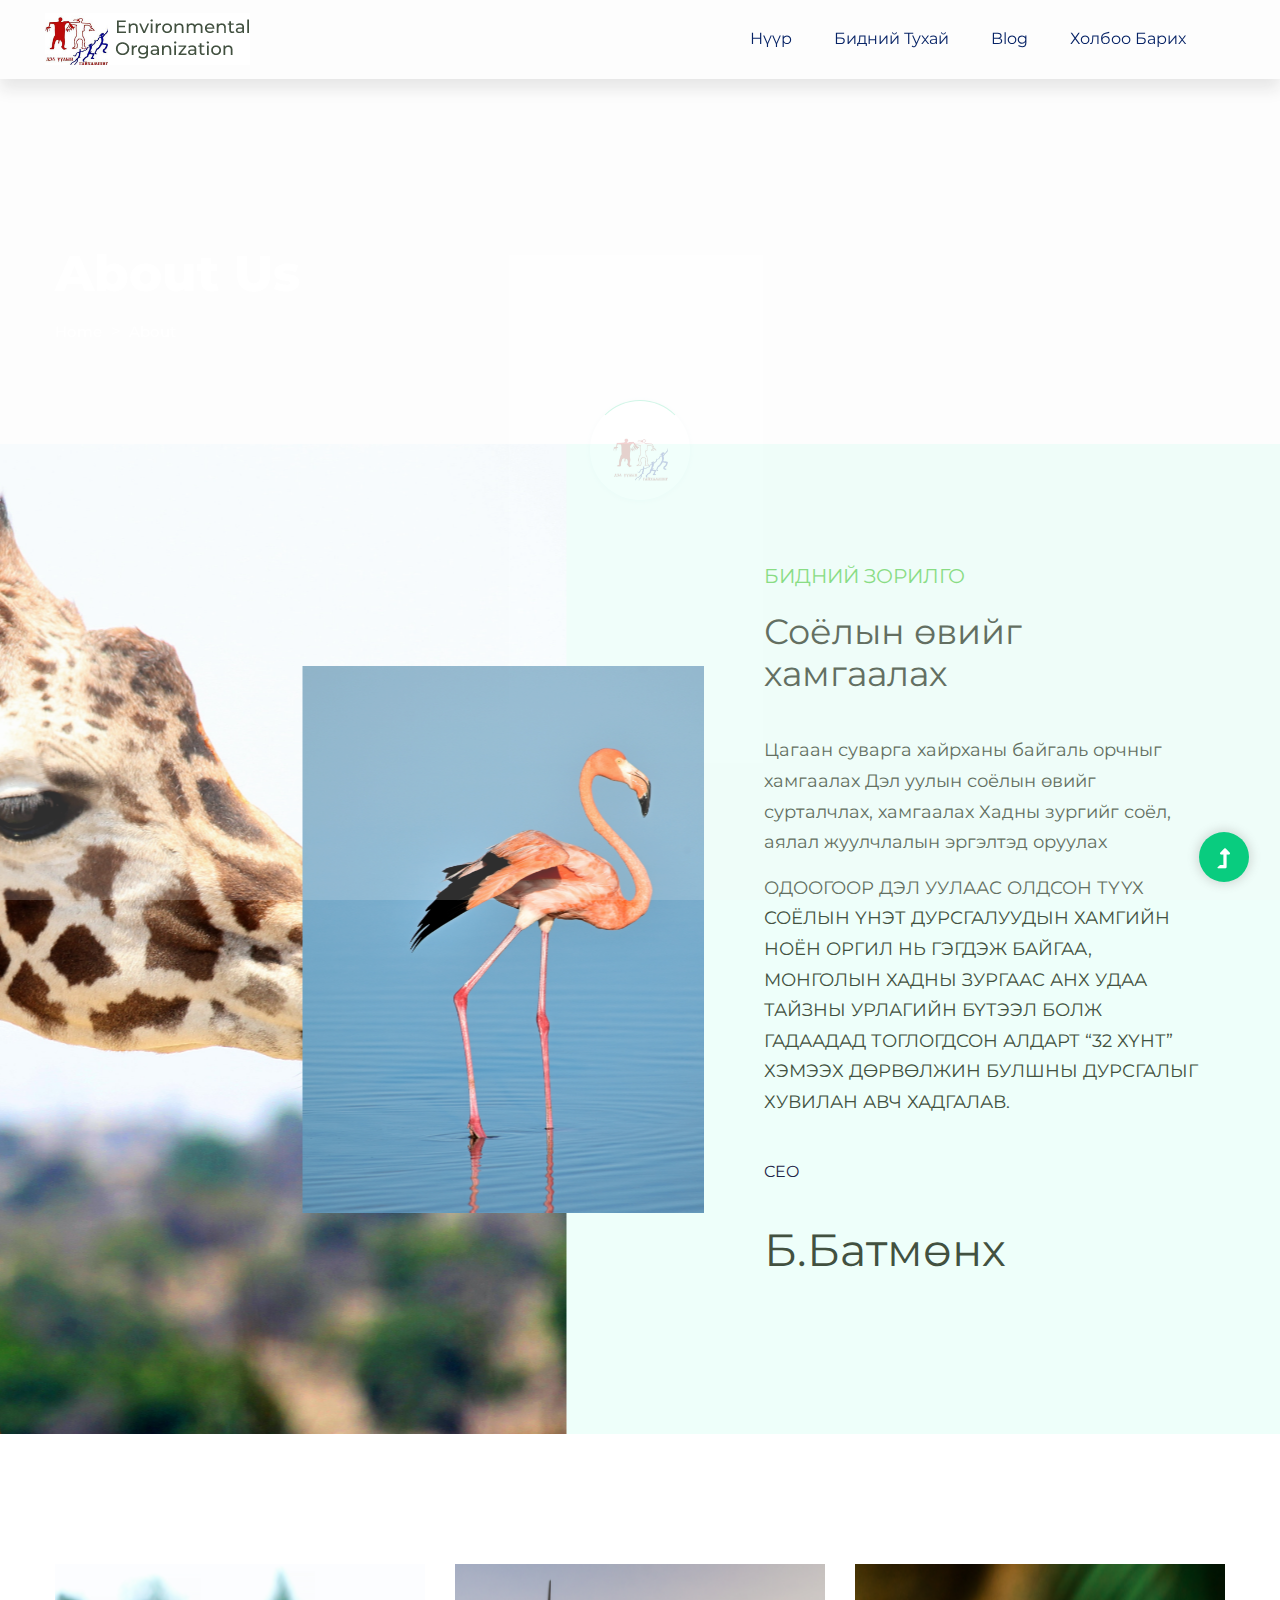
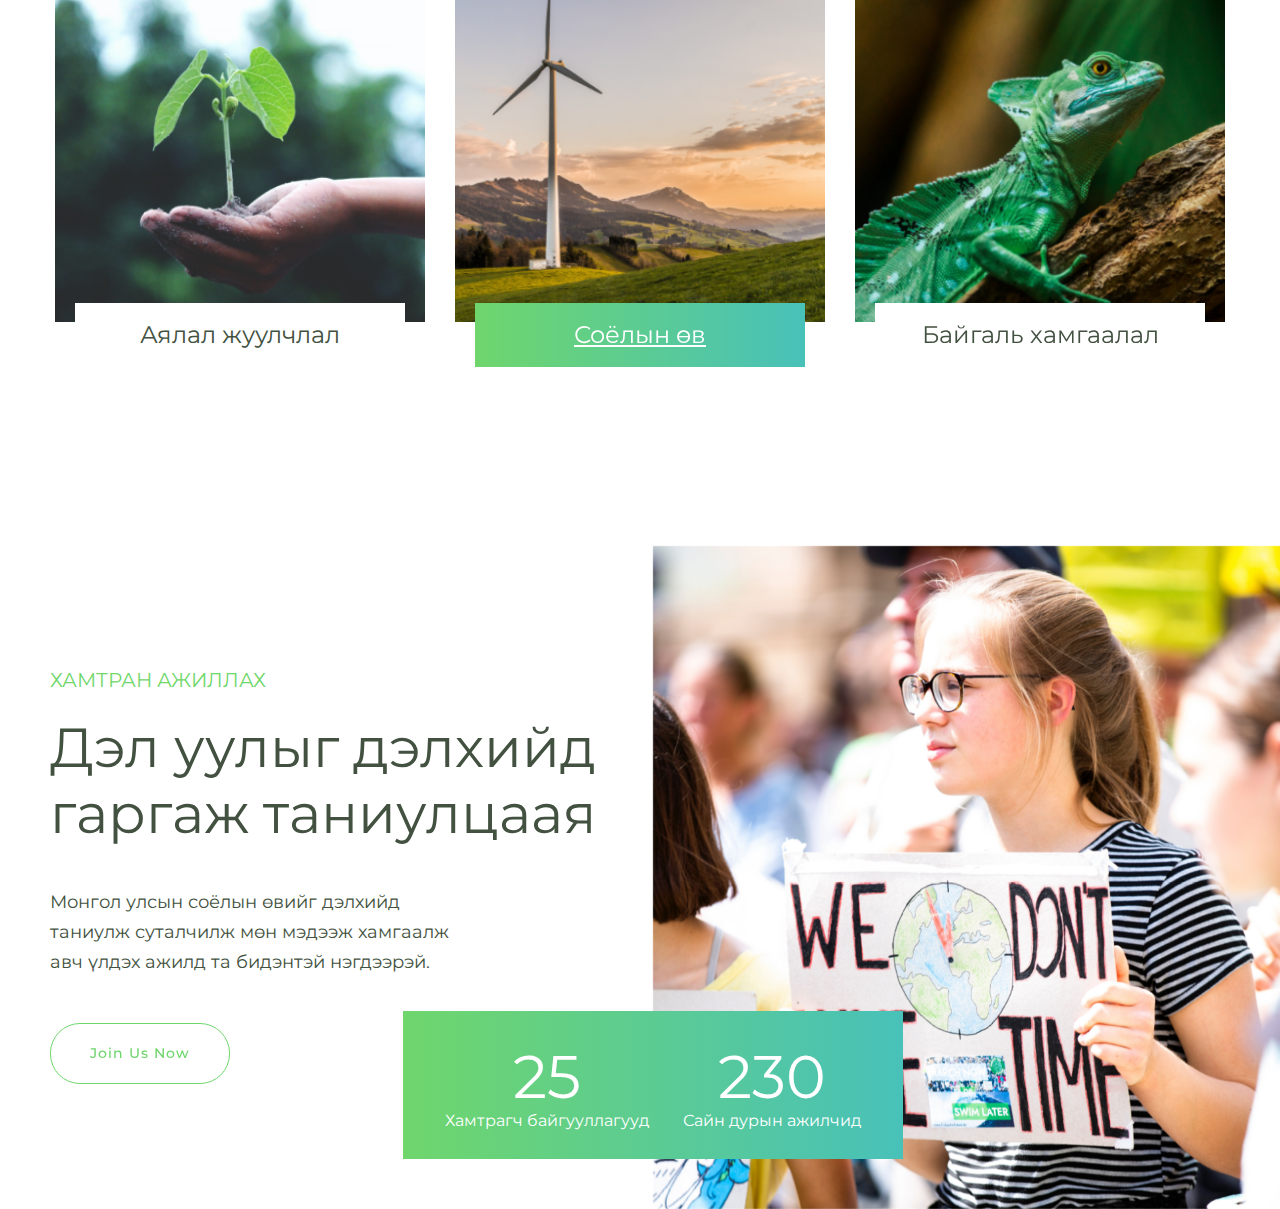
==== commit 8d071fd0: "commit new" ====
--- a/about.html
+++ b/about.html
@@ -71,9 +71,9 @@
                                         </nav>
                                     </div>
                                     <!-- Header-btn -->
-                                    <div class="header-right-btn d-none d-lg-block ml-20">
+                                    <!-- <div class="header-right-btn d-none d-lg-block ml-20">
                                         <a href="contact.html" class="btn header-btn">Хандив өргөх</a>
-                                    </div>
+                                    </div> -->
                                 </div>
                             </div> 
                             <!-- Mobile Menu -->
@@ -205,82 +205,7 @@
         </section>
         <!-- About Area End -->
     </main>
-    <footer>
-        <div class="footer-wrapper">
-         <!-- Footer Start-->
-         <div class="footer-area footer-padding">
-           <div class="container ">
-             <div class="row justify-content-between">
-               <div class="col-xl-4 col-lg-3 col-md-8 col-sm-8">
-                 <div class="single-footer-caption mb-50">
-                   <div class="single-footer-caption mb-30">
-                     <!-- logo -->
-                     <div class="footer-logo mb-35">
-                       <a href="index.html"><img src="assets/img/logo/logo2_footer.png" alt=""></a>
-                     </div>
-                     <div class="footer-tittle">
-                       <div class="footer-pera">
-                         <p>Байгаль орчин соёлын өвийн хамгааллын ТББ</p>
-                       </div>
-                     </div>
-                     <!-- social -->
-                     <div class="footer-social">
-                       <a href="#"><i class="fab fa-twitter"></i></a>
-                       <a href="https://www.facebook.com/DelUulMongolia/?ref=page_internal"><i class="fab fa-facebook-f"></i></a>
-                       <a href="#"><i class="fab fa-pinterest-p"></i></a>
-                     </div>
-                   </div>
-                 </div>
-               </div>
-               
-               <div class="col-xl-2 col-lg-2 col-md-4 col-sm-4">
-                 <div class="single-footer-caption mb-50">
-                   <div class="footer-tittle">
-                     <h4>Company</h4>
-                     <ul>
-                       <li><a href="https://www.facebook.com/DelUulMongolia/?ref=page_internal">Facebook</a></li>
-                       <li><a href="#">Review</a></li>
-                       <li><a href="#">Insights</a></li>
-                       <li><a href="#">Carrier</a></li>
-                     </ul>
-                   </div>
-                 </div>
-               </div>
-               <div class="col-xl-3 col-lg-4 col-md-6 col-sm-4">
-                 <div class="single-footer-caption mb-50">
-                   <div class="footer-tittle">
-                     <h4>Contact us</h4>
-                     <ul>
-                       <li><a href="#">beBatmunkh@gmail.com</a></li>
-                       <li><a href="#">Дэл уул бол манай нутаг</a></li>
-                       <li><a href="#">Privacy Policy</a></li>
-                       <li class="number"><a href="#">(+976) 9191-5781</a></li>
-                     </ul>
-                   </div>
-                 </div>
-               </div>
-             </div>
-           </div>
-         </div>
-         <!-- footer-bottom area -->
-         <div class="footer-bottom-area">
-           <div class="container">
-             <div class="footer-border">
-               <div class="row d-flex align-items-center">
-                 <div class="col-xl-12 ">
-                   <div class="footer-copy-right text-center">
-                     <p><!-- Link back to Colorlib can't be removed. Template is licensed under CC BY 3.0. -->
-                      Copyright &copy;<script>document.write(new Date().getFullYear());</script> All rights reserved | <a href="https://colorlib.com" target="_blank">Colorlib</a>
-                      <!-- Link back to Colorlib can't be removed. Template is licensed under CC BY 3.0. --></p>
-                    </div>
-                  </div>
-                </div>
-              </div>
-            </div>
-          </div>
-          <!-- Footer End-->
-        </div>
-      </footer>
+    
 
       <!-- Scroll Up -->
       <div id="back-top" >
--- a/assets/css/style.css
+++ b/assets/css/style.css
@@ -2386,7 +2386,7 @@
   background-repeat: no-repeat;
 }
 .slider-area2 {
-  background-image: url(../img/hero/hero2.png);
+  background-image: url(../img/hero/hero2.jpg);
   background-repeat: no-repeat;
   background-size: cover;
 }
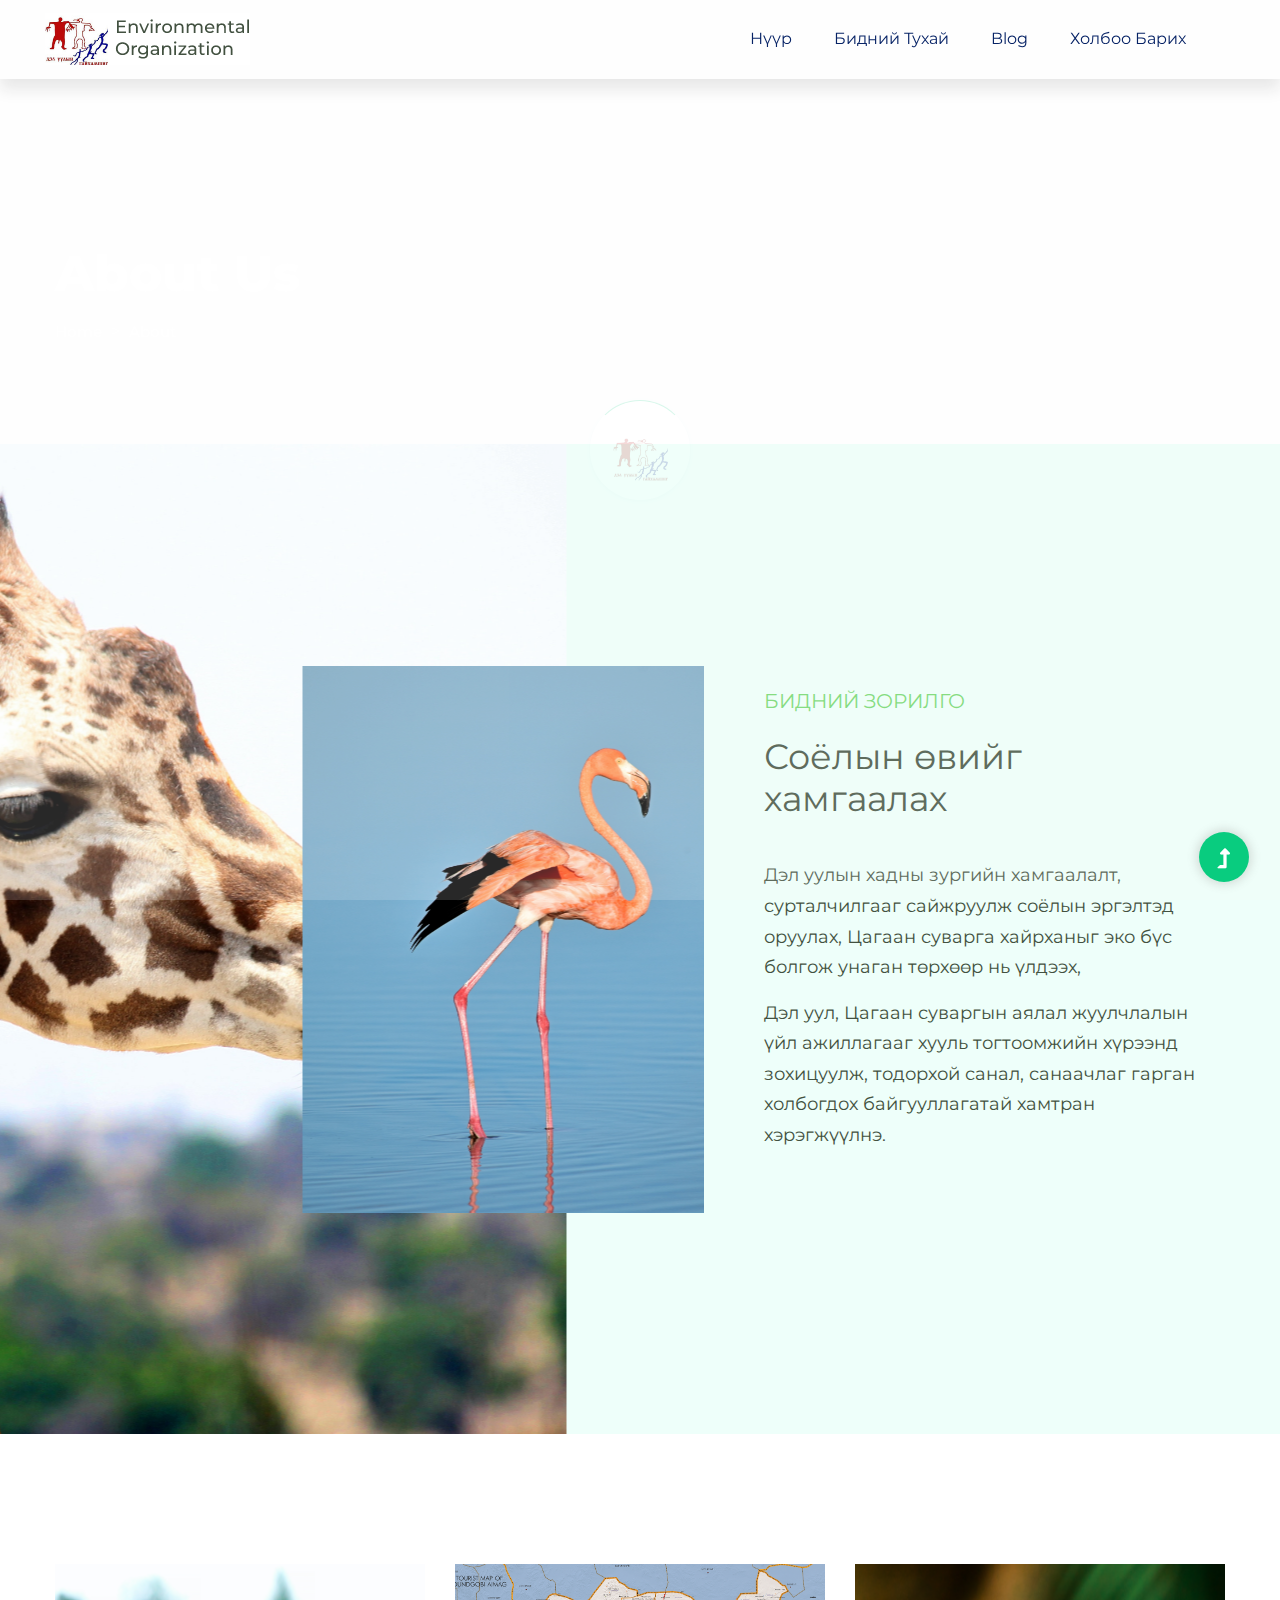
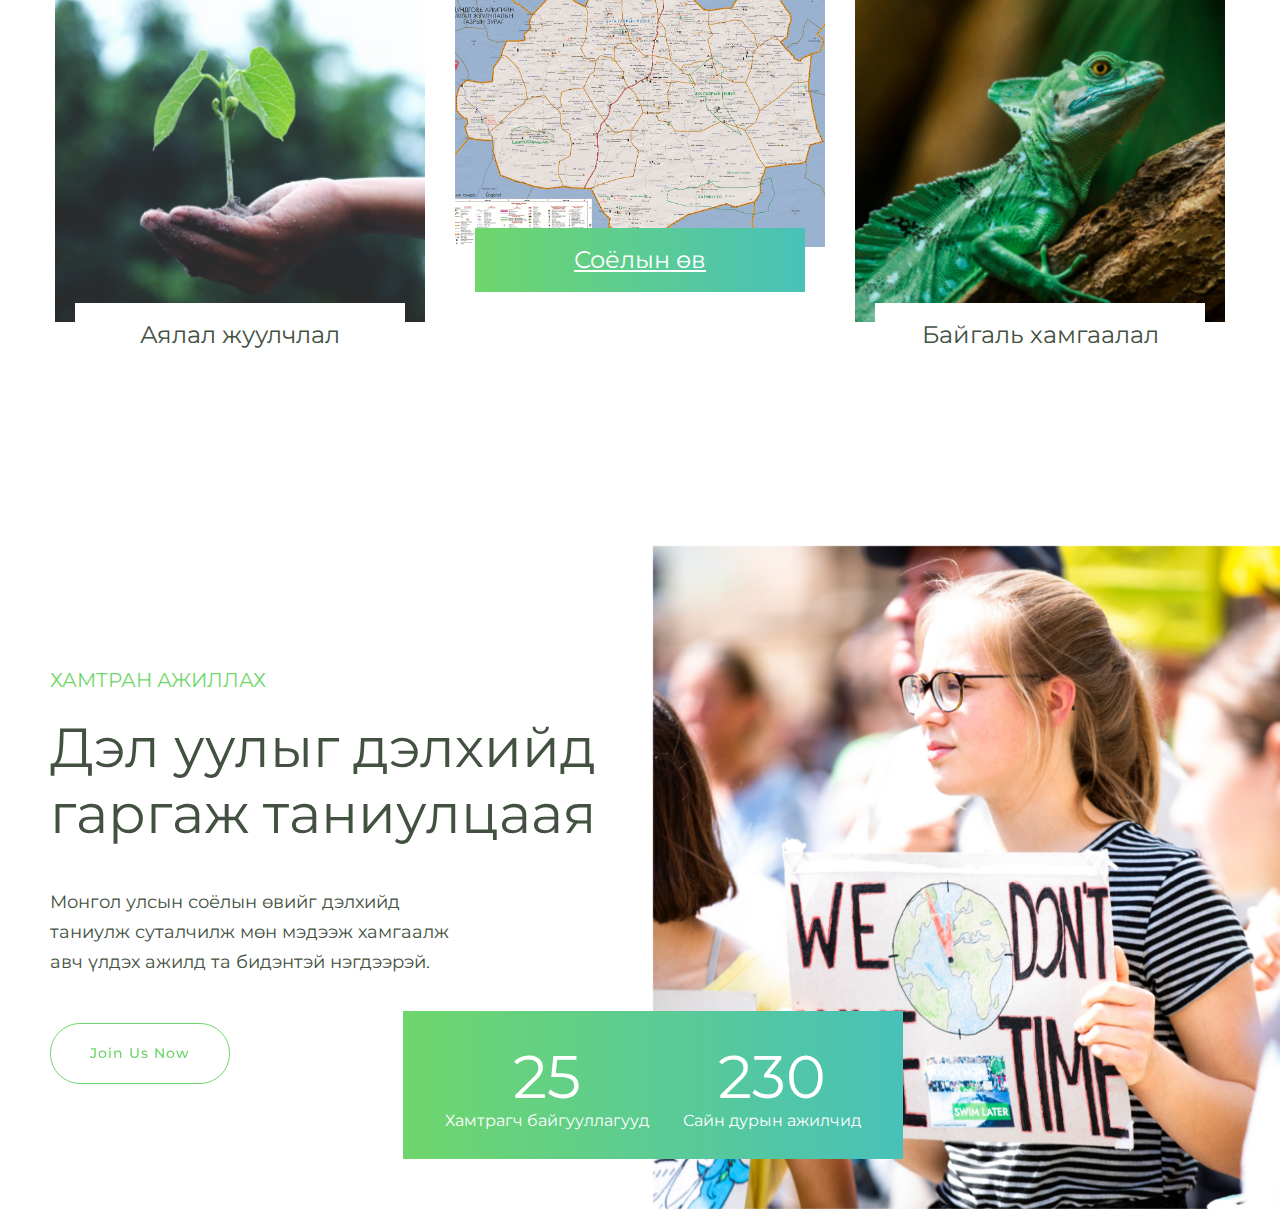
==== commit 561cd92c: "translation" ====
--- a/about.html
+++ b/about.html
@@ -118,15 +118,11 @@
             <div class="tailor-details">
                 <span>Бидний зорилго</span>
                 <h2>Соёлын өвийг хамгаалах</h2>
-                <p>Цагаан суварга хайрханы байгаль орчныг хамгаалах
-                    Дэл уулын соёлын өвийг сурталчлах, хамгаалах
-                    Хадны зургийг соёл, аялал жуулчлалын эргэлтэд оруулах</p>
-                <p class="pera-bottom">ОДООГООР ДЭЛ УУЛААС ОЛДСОН ТҮҮХ СОЁЛЫН ҮНЭТ ДУРСГАЛУУДЫН ХАМГИЙН НОЁН ОРГИЛ НЬ ГЭГДЭЖ БАЙГАА,
-                    МОНГОЛЫН ХАДНЫ ЗУРГААС АНХ УДАА ТАЙЗНЫ УРЛАГИЙН БҮТЭЭЛ БОЛЖ ГАДААДАД ТОГЛОГДСОН АЛДАРТ “32 ХҮНТ” ХЭМЭЭХ ДӨРВӨЛЖИН 
-                    БУЛШНЫ ДУРСГАЛЫГ ХУВИЛАН АВЧ ХАДГАЛАВ. </p>
+                <p>Дэл уулын хадны зургийн хамгаалалт, сурталчилгааг сайжруулж соёлын эргэлтэд оруулах, Цагаан суварга хайрханыг эко 
+                    бүс болгож унаган төрхөөр нь үлдээх,</p>
+                <p class="pera-bottom">Дэл уул, Цагаан суваргын аялал жуулчлалын үйл ажиллагааг хууль тогтоомжийн хүрээнд зохицуулж,
+                    тодорхой санал, санаачлаг гарган холбогдох байгууллагатай хамтран хэрэгжүүлнэ.</p>
                 <div class="footer-tittles">
-                    <p>CEO</p>
-                    <h2>Б.Батмөнх</h2>
                 </div>
             </div>
         </div>
